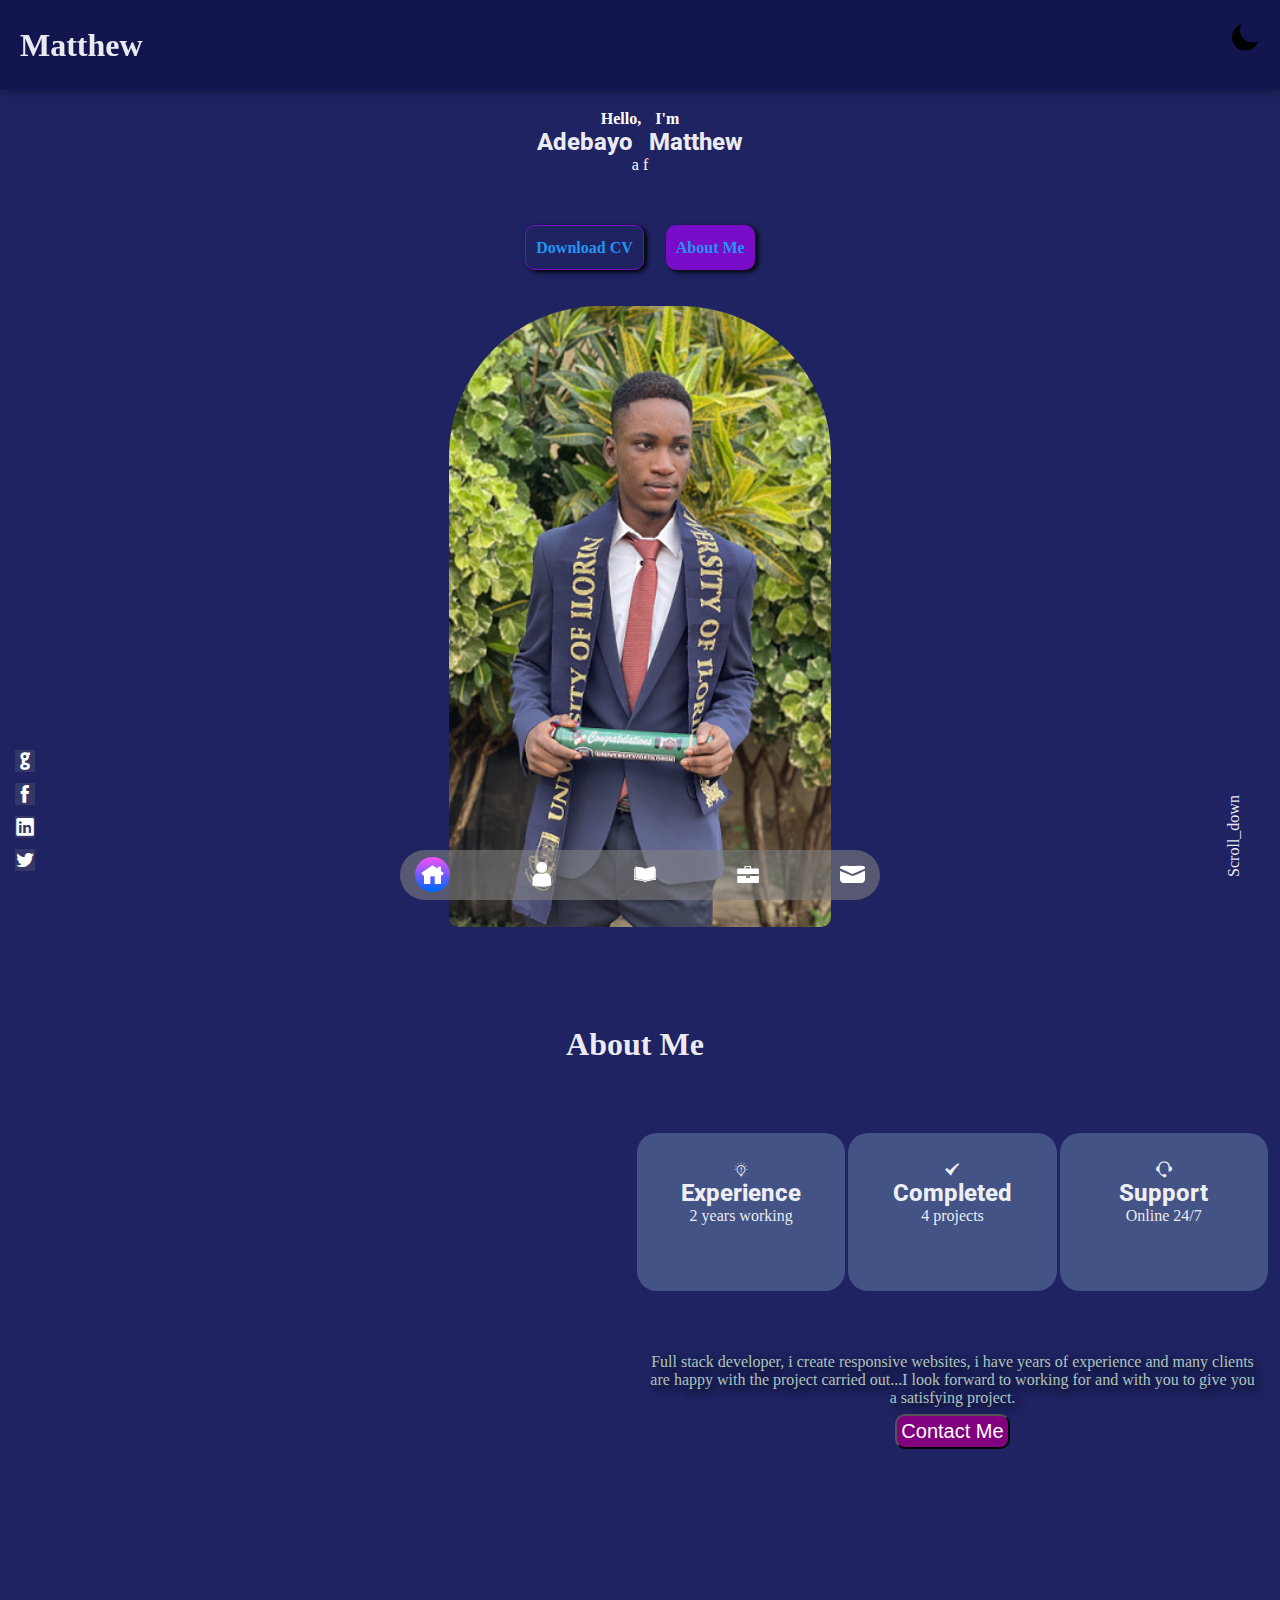
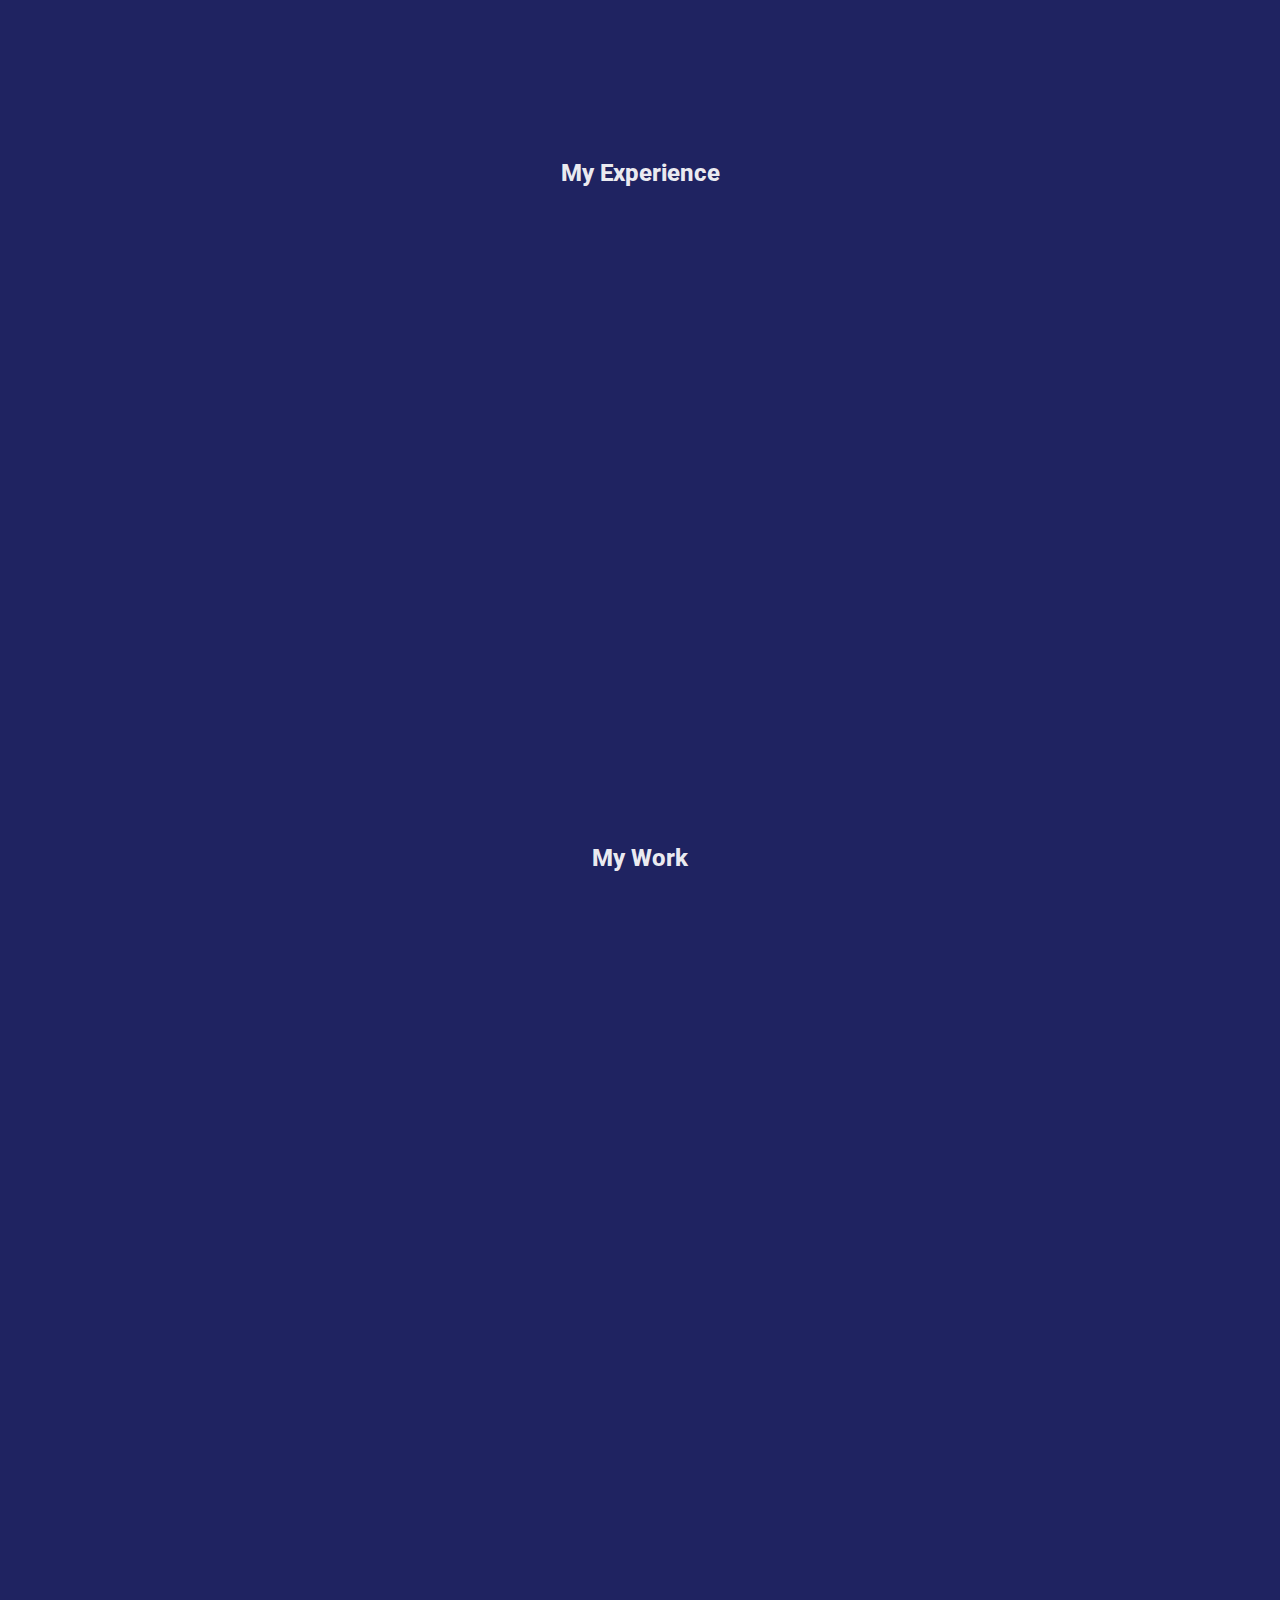
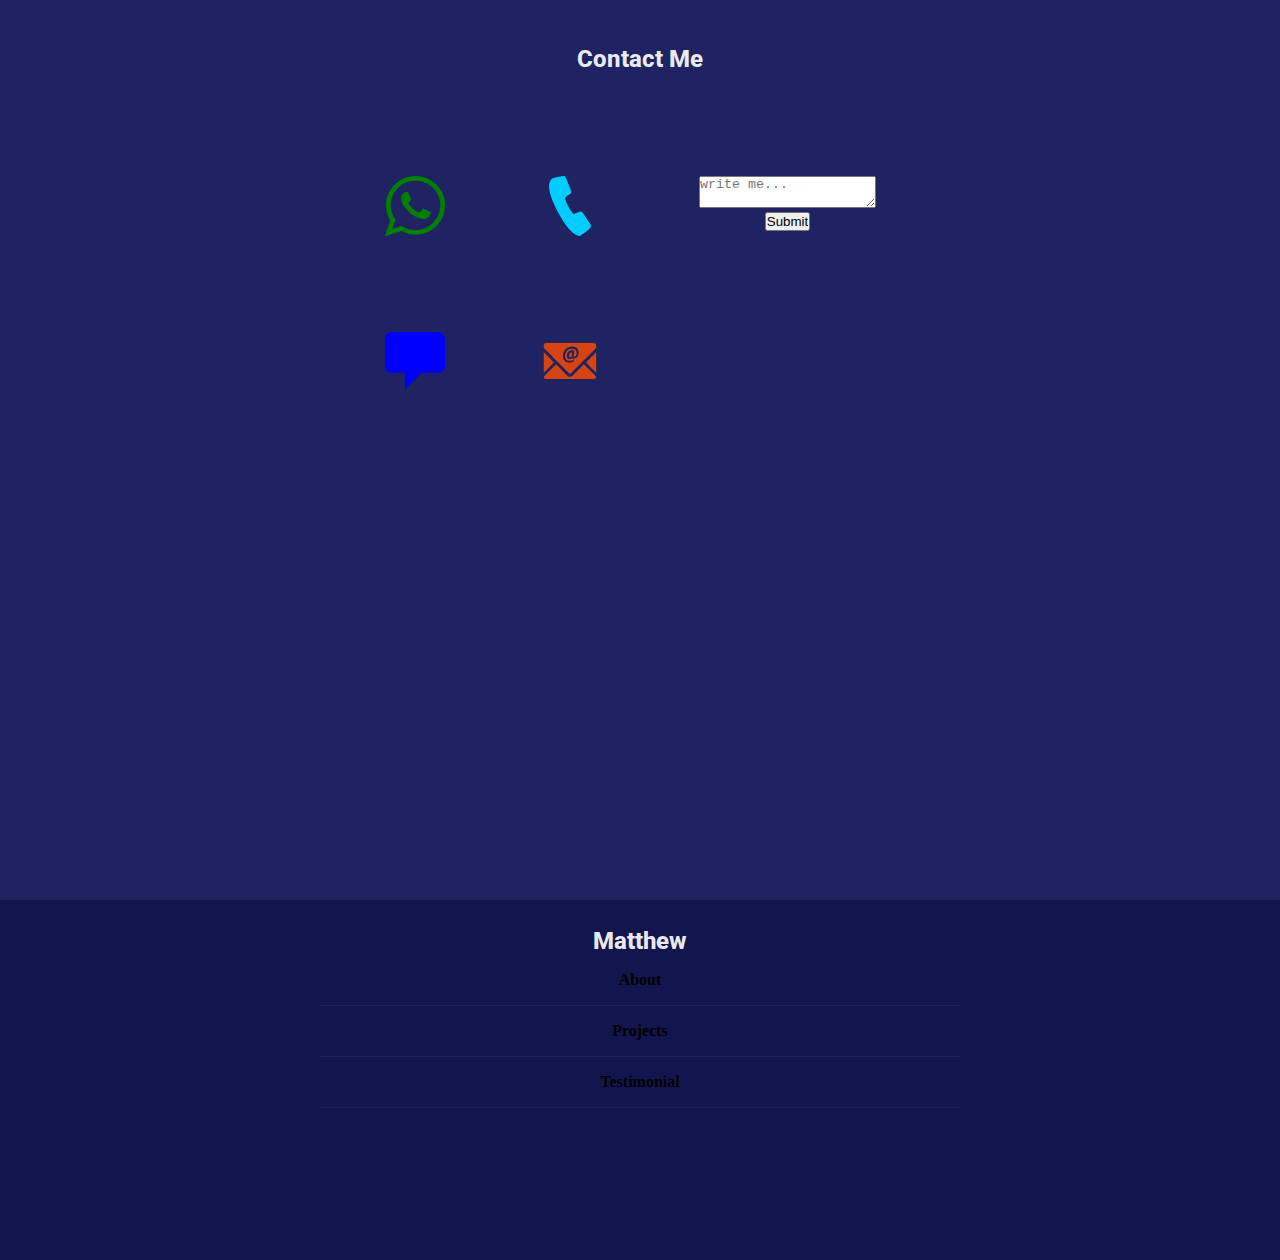
==== index.html @ ecc7184b "Update index.html" ====
<!DOCTYPE html>
<html>
<head>
	<title>Adebayo Matthew's Portfolio</title>
	<meta charset="utf-8">
	<meta name="viewport" content="width=device-width, initial">
	<link rel="stylesheet" type="text/css" href="thisismatthew5.css">
	<link rel="stylesheet" type="text/css" href="movie 2/icofont/icofont.css">
	<link rel="stylesheet" type="text/css" href="movie 2/icofont/icofont.min.css">
	<link rel="stylesheet" href="https://unpkg.com/aos@next/dist/aos.css"/>
</head>

<body>
	<div class="header" id="header">
		<h1>Matthew</h1>
		<i class="icofont-moon" id="moon" onclick="background()"></i>
	</div>
	<div class="header2">
		<h4>Hello, I'm</h4>
		<h2>Adebayo Matthew</h2>
		<span id="show"></span>
	</div>
	
	<div class="section1">
		
		<a class= "cv" href="">Download CV</a>
		
		
		<a class="aboutme" href="">About Me</a>	
		
	</div>
		<nav class="menu">
			<ul class="navlist">
				<li class="navitem">
					<a href="#" class="navlink"><i class="icofont-home" id="home"></i></a>
				</li>
				<li class="navitem">
					<a href="#about" class="navlink"><i class="icofont-user" id="user"></i></a>
				</li>
				<li class="navitem">
					<a href="#skills" class="navlink"><i class="icofont-book"></i></a>
				</li>
				<li class="navitem">
					<a href="#work" class="navlink"><i class="icofont-briefcase"></i></a>
				</li>
				<li class="navitem">
					<a href="#contact" class="navlink"><i class="icofont-ui-message"></i></a>
				</li>
			</ul>
		</nav>
	<div class="section2">
		<div class="scrolldown">
			<!-- <a href="#"><i class="icofont-scroll-long-down "></i></a> -->
			<p id="down">Scroll_down<p>
		</div>
		<div class="image">
			<img src="images/matthew2.png" class="mattimg">
		</div>
		<div class="icons">
			<ul>
			<li><a href="#">
				<i class="icofont-github"></i>
			</a></li>
			<li><a href="https://web.facebook.com/adebayo.mathew.712/">
				<i class="icofont-facebook"></i>
			</a></li>
			<li><a href="https://www.linkedin.com/in/matthew-adebayo-b3598821b/">
				<i class="icofont-linkedin"></i>
			</a></li>
			<li><a href="https://twitter.com/Olajide2022">
				<i class="icofont-twitter"></i>
			</a></li>
			</ul>
		</div>
		
	</div>
	<div class="about" id="about">
		<h1>About Me</h1>
		<br>
		<div class="full">
			<div class="profile">
				<img src="images/matthew2.png" data-aos="fade-right">
			</div>
			<div class="half">
				<div class="about_data">
					<div class="data">
						<i class="icofont-bulb-alt"></i>
						<h2>Experience</h2>
						<span>2 years working</span>
					</div>
					<div class="data">
						<i class="icofont-tick-mark"></i>
						<h2>Completed</h2>
						<span>4 projects</span>
						
					</div>
					<div class="data">
						<i class="icofont-headphone-alt-2"></i>
						<h2>Support</h2>
						<span>Online 24/7</span>
					</div>
				</div>
				<div class="write">
					<p>Full stack developer, i create responsive websites, i have years of experience and many clients are happy with the project carried out...I look forward to working for and with you to give you a satisfying project.  </p>
				<div class="butt">
					<a href="tel:=+2348133266001"><button>Contact Me</button></a>
				</div>
				</div>
				
			</div>
		</div>

	</div>
	<br>

	<div class="experience" id="skills" style="display: block;">
		<h2>My Experience</h2>
		<div class="table_experience" style="height: 100%; display: table; margin: auto auto;">	
			<div class="experience_cell" style="display: table-cell; vertical-align: middle;">	
				<div class="grid_experience">
					<div class="frontend" data-aos="flip-down">
						<h3>Frontend Development</h3><br>
						<div class="front">
							<i class="icofont-tick-boxed"></i>
							<h3>HTML</h3><br>
							<span>Advance</span>
						</div>
						<div class="front">
							<i class="icofont-tick-boxed"></i>
							<h3>CSS</h3><br>
							<span>Expert</span>
						</div>
						<div class="front">
							<i class="icofont-tick-boxed"></i>
							<h3>BootStrap</h3><br>
							<span>Basic</span>
						</div>
						<div class="front">
							<i class="icofont-tick-boxed"></i>
							<h3>JavaScript</h3><br>
							<span>Intermediate</span>
						</div>
						<div class="front">
							<i class="icofont-tick-boxed"></i>
							<h3>Git</h3><br>
							<span>Advance</span>
						</div>
					</div>
					<div class="backend" data-aos="flip-down">
						<h3>Backend Development</h3><br>
						<div class="back">
							<i class="icofont-tick-boxed"></i>
							<h3>PHP</h3><br>
							<span>Basic</span>
						</div>
						<div class="back">
							<i class="icofont-tick-boxed"></i>
							<h3>PYTON</h3><br>
							<span>Basic</span>
						</div>
						<div class="back">
							<i class="icofont-tick-boxed"></i>
							<h3>MySQL</h3><br>
							<span>Expert</span>
						</div>
					</div>
				</div>
			</div>
		</div>
	</div>

	<div class="mywork" id="work">
		<h2>My Work</h2>
		<div class="workfull">
			<div class="workdata">
				
			</div>
			<div class="workdata">
				
			</div>
			<div class="workdata">
				
			</div>
		</div>
	</div>

	<div class="contact" id="contact" style="display: block;"><h2>Contact Me</h2>
		<div class="table_grid" style="display: table; height: 100%; margin: auto auto;">	
			<div class="cell" style="display: table-cell; vertical-align: middle; ">
			<div class="grid_contact" style="display: grid; grid-template-rows: repeat(2, 1fr); grid-gap: 80px; margin-top: 40px;">	
				<div class="writeme" style="display: grid; grid-template-columns: repeat(2, 1fr); grid-gap:95px;">
					<a href="#"><i class="icofont-brand-whatsapp" style="font-size: 60px; color: green"></i></a>
					<a href="tel:+23408133266001"><i class="icofont-ui-call"style="font-size: 60px; color: #00cdff" ></i></a>
					<a href="sms:08133266001"><i class="icofont-ui-messaging"style="font-size: 60px; color: blue"></i></a>
					<a href="mailto:thisismatthew@gmail.com"><i class="icofont-email"style="font-size: 60px; color:#ff4d00d1;"></i></a>
				</div>
				<div class="talk">
					<textarea placeholder="write me..."></textarea><br>
					<input type="submit" name="">
				</div>
				
			</div>
			</div>
		</div>
	</div>
	<footer class="footer">
		<h2>Matthew</h2>
		<div class="bye">
			<h4>About</h4>
			<h4>Projects</h4>
			<h4>Testimonial</h4>
		</div>
		<div>
			<i></i>
			<i></i>
			<i></i>
			<i></i>
		</div>
	</footer>
 <script src="https://unpkg.com/aos@next/dist/aos.js"></script>
  <script>
    AOS.init({
    	offset:200,
    	duration:1000
    });
  </script>

<script src="thisismatthew5.js"></script>
</body>
</html>
---- thisismatthew5.css ----
@import url('https://fonts.googleapis.com/css2?family=Roboto:ital,wght@0,400;0,500;0,700;1,400;1,500;1,700&display=swap');
*{
	margin:0;
	padding: 0;
	box-sizing: border-box;
	text-decoration: none;
	list-style: none;
	scroll-behavior: smooth;

	/*font-family: 'roboto', sans-serif;*/

}
body{
	background-color: rgb(31 35 97);
}
.white-mode{
	background-color: white;
	color: black;
}
h2{
	color: #ffffffe8;
	font-family: roboto;
	font-weight: 800;
}
.header{
	height: 10vh;
	width: 100%;
	display: table;
	background-color:rgb(19 22 78);
	box-shadow: 1px 1px 9px #00000069;
	z-index: 1000;
	position: fixed;
}
.header h1{
	/*margin-left: 20px;*/
	height: 100%;
	/*width: fit-content*/
	display: table-cell;
	vertical-align: middle;
	/*border: 2px solid black;*/
	padding-left:20px; 
	color: #ffffffe8;
}
#moon{
	height: 100%;
	display: table-cell;
	vertical-align: middle;
	font-size: 30px;
	color: #000000;
	/*border: 2px solid black;*/
	/*float: left;*/
	align-self: center;
	padding-top: 23px;
	padding-right: 20px;
	float: right;
}
.header2{
	/*display: grid;*/
	/*grid-gap: 0.5px;*/
	position: relative;
	top: 12vh;
	height: 10vh;
	padding: 2px;
	/*border: 2px solid black;*/
	margin: 0 auto;
	text-align: center;
}
.header2 h2{
	color: #ffffffe8;
	word-spacing: 10px;
}
.header2 h4{
	color: white;
	word-spacing: 10px;
}
.header2 span{
	color: white;
}
.section1{
	display: flex;
	width: 100%;
	margin-top: 15vh;
	height: 45px;
	margin-bottom: 30px;
	/*border: 2px solid black;*/
	justify-content: center;
	/*align-items: center;*/
}
.cv{
	padding: 10px;
	height: 100%;
	border: 1px solid #aa00ffa6;
	margin-right: 15px;
	text-decoration: none;
	border-top-right-radius: 40px;
	display: flex;
	align-items: center;
	color: #2196f3;
	font-weight: bold;
	/*background-color: #aa00ffa6;*/
	border-radius: 10px;
	box-shadow: 3px 2px 5px black;
}
.cv:hover{
	background-color: #aa00ffa6;
	transition: 0.5s;
}
.aboutme{
	padding: 10px;
	font-weight: bold;
	height: 100%;
	/*border: 2px solid black;*/
	margin-left: 7px;
	color: #2196f3;
	text-decoration: none;
	box-shadow: 3px 2px 5px black;
	border-radius: 10px;
	display: flex;
	
	align-items: center;
	background-color: #aa00ffa6;
}
.menu{
	/*border: 2px solid black;*/
	width: 100%;
	position: fixed;
	align-items: center;
	bottom: 0;
	display:flex;
	justify-content: center;
	/*background-color: gray;*/
	height: 50px;
	z-index: 1000;
}
.navlist{
	width: 480px;
	background-color: #80808096;
	align-items: center;
	display:flex;
	justify-content: space-between;
	border-radius: 70px;
	height: 100%;
	padding: 15px;
	font-size: 25px;
}
.navlist i{
	color: white;
}
.section2{
	/*border: 2px solid black;*/
	position: relative;
	margin-top: 4vh;
	height: 69vh;
}
.scrolldown{
	/*border: 2px solid black;*/
	display: block;
	/*width: 55px;*/
	height: 100px;
	position: absolute;
	right: 5px;
	bottom: 0;
}
#down{
	transform: rotate(-90deg);
	display: block;
	color: #ffffffe8;
}
.scrolldown i{
	color: #000000;
	font-size: 50px;
	font-weight: bold;
}
.image{
	/*border: 2px solid black;*/
	display: flex;
	align-items: center;
	justify-content: center;
	height: 100%;	
}
.image img{
	width: 382px;
	border-radius: 150px 150px 10px 10px;
	height: 100%;
}
.icons{
	/*width: 20px;*/
	/*border: 2px solid black;*/
	position: absolute;
	left: 10px;
	bottom: 50px;
}
.icons ul li{
	font-size: 20px;
	padding: 5px;
}
.icons ul li a{
	color: white;
	background-color: #80808038;
}
.icons ul li a:hover{
	background-color: #80808096;
}
#home{
	background: linear-gradient(180deg, #ea52f8 5.66%, #0066ff 94.35%);
	box-shadow: 20px;
	border-radius: 50%;
	padding :5px;
}
.about{
	/*border: 2px solid black;*/
	text-align: center;
	width: 100%;
	height: fit-content;
	/*margin-top: 10vh;*/
	padding-top: 11vh;
	color: #ffffffe8;
}
.about_data{
	display: grid;
	grid-template-columns: repeat(3, 1fr);
	grid-gap: 3px;
	padding: 2px;
	/*border: 2px solid black;*/
	justify-content: center;
	align-items:  center;
}
.about_data i{

}
.data{
	background-color:#c4f8ff3b;
	/*border: 2px solid black;*/
	border-radius: 20px;
	padding-top: 10px;
	padding-bottom: 10px;
}
.half{
	display: grid;
	grid-template-rows: repeat(2, 1fr);
	/*grid-row-gap: 10px;*/
	/*border: 2px solid black;*/
}
button{
	color: white;
	background-color: purple;
	font-size: 20px;
	padding:4px;
	border-radius: 10px;
}
.profile img{
	height: 200px;
	border-radius: 40px;
	box-shadow: 2px 3px 4px black;
	width: 200px;*/
	padding-bottom: 20px;
}

.full{
	width: 100%;
}
.write{
	padding:10px;

}
.write p{
	padding-bottom: 7px;
    color: #d8f4dfc9;
    font-family: bold;
    text-shadow: 4px 4px 10px black;
}
.experience{
	/*border: 2px solid black;*/
	margin-top: 4vh;
	padding-top: 14vh;
	text-align: center;
	height: fit-content;
}
.grid_experience{
	margin-top: 10px;
	/*display: grid;
	grid-row-gap: 20px;
	grid-template-rows: repeat(2, 1fr);*/
}
.frontend{
	/*border: 2px solid black;*/
	background-color: #c4f8ff3b;
    border-radius: 20px;
    margin: 3px;
    box-shadow: 2px 3px 6px black;
	display: grid;
	grid-gap: 10px;
	padding: 5px;
	margin-top: 10px;
	grid-template-columns: repeat(2, 1fr);
}
.frontend>h3{
	width: 200%;
	text-align: center;
	margin: 7px;
	color: #ffffff99;
	/*border: 2px solid black;*/
}
.front{
	/*display: flex;*/
	height: 80px;
	background-color: #3b99d714;
	text-align: center;
	border-radius: 15px;
	position: relative;
	padding: 6px;
}
.front i{
	position: absolute;
	left: 27px;
	top: 11px;
	color: rgb(31 35 97);
	font-weight: bold;

}
.backend>h3{
	width: 200%;
	text-align: center;
	color: #ffffff99;
	margin: 7px;
	/*border: 2px solid black;*/
}
.backend{
	/*border: 2px solid black;*/
	background-color: #c4f8ff3b;
    border-radius: 20px;
    margin: 3px;
    box-shadow: 2px 3px 6px black;
	display: grid;
	grid-gap: 10px;
	height: fit-content;
	padding: 5px;
	margin-top: 10px;
	grid-template-columns: repeat(2, 1fr);
}
.backend{
	/*border: 2px solid black;*/
	display: grid;
	grid-gap: 10px;
	/*text-align: center;*/
	padding: 5px;
	/*justify-content: center;*/
	grid-template-columns: repeat(2, 1fr);
}
.back{
	/*display: flex;*/
	height: 80px;
	background-color: #3b99d714;
	text-align: center;
	border-radius: 15px;
	position: relative;
	padding: 6px;
}
.back i{
	position: absolute;
	left: 27px;
	top: 11px;
	color: rgb(31 35 97);
	font-weight: bold;

}
/*.offer{
	border: 2px solid black;
	margin-top: 20vh;
	padding-top: 3vh;
	text-align: center;
	height: 88vh;
}*/
.work{
	/*border: 2px solid black;*/
	margin-top: 20vh;
	padding-top: 8vh;
	text-align: center;
	height: 88vh;
	display: grid;
	grid-template-columns: repeat(2, 2fr);
	grid-row-gap: 30px;
}
.contact{
	/*border: 2px solid black;*/
	/*margin-top: 20vh;*/
	padding-top: 13vh;
	text-align: center;
	height: 88vh;
}
.mywork{
	/*border: 2px solid black;*/
	margin-top: 20vh;
	padding-top: 12vh;
	text-align: center;
	height: 88vh;
}
.footer{
	/*border: 2px solid black;*/
	margin-top: 20vh;
	padding-top: 3vh;
	background-color: rgb(19 22 78);
	text-align: center;
	height: 40vh;
}
.bye>h4{
	margin-left: auto;
	margin-right: auto;
	padding: 10px; 
	line-height: 30px;
	width: 50vw;
	border-bottom: 1px solid rgb(31 35 97);
}
@media only screen and (min-width: 768px){
	.full{
		display: grid;
		grid-template-columns: repeat(2, 1fr);
	}
	.profile img{
		width: 400px;
		height: 500px;
		margin: 10px;

	}
	.grid_contact{
		grid-template-columns: repeat(2, 1fr);
	}
	.experience{
		margin-top: 10px;
	}
	/*.image img{
		width: 300px;

	}*/
	.grid_experience{
		display: grid;
		grid-template-columns: repeat(2, 1fr);
	}
	.write{
		grid-gap: 2px;
	}
	.display: grid;
		grid-template-columns: repeat(2, 1fr);
	}
	.backend{
		grid-row-gap: 20px;
	}
	.frontend{
		grid-row-gap: 20px;
	}
	.data{
		height: 158px;
		padding-top: 28px;
	}
	.about{
		padding-right: 10px;
	}
}
@media only screen and (min-width: 486px){
	.image img{
		width: 500px;
	}
}
@media only screen and (max-width: 320px){
	.data h2{
		font-size: 17px;
	}
}

@media only screen and (min-width: 857px){
	.grid_experience{
		column-gap: 45px;
	}
}
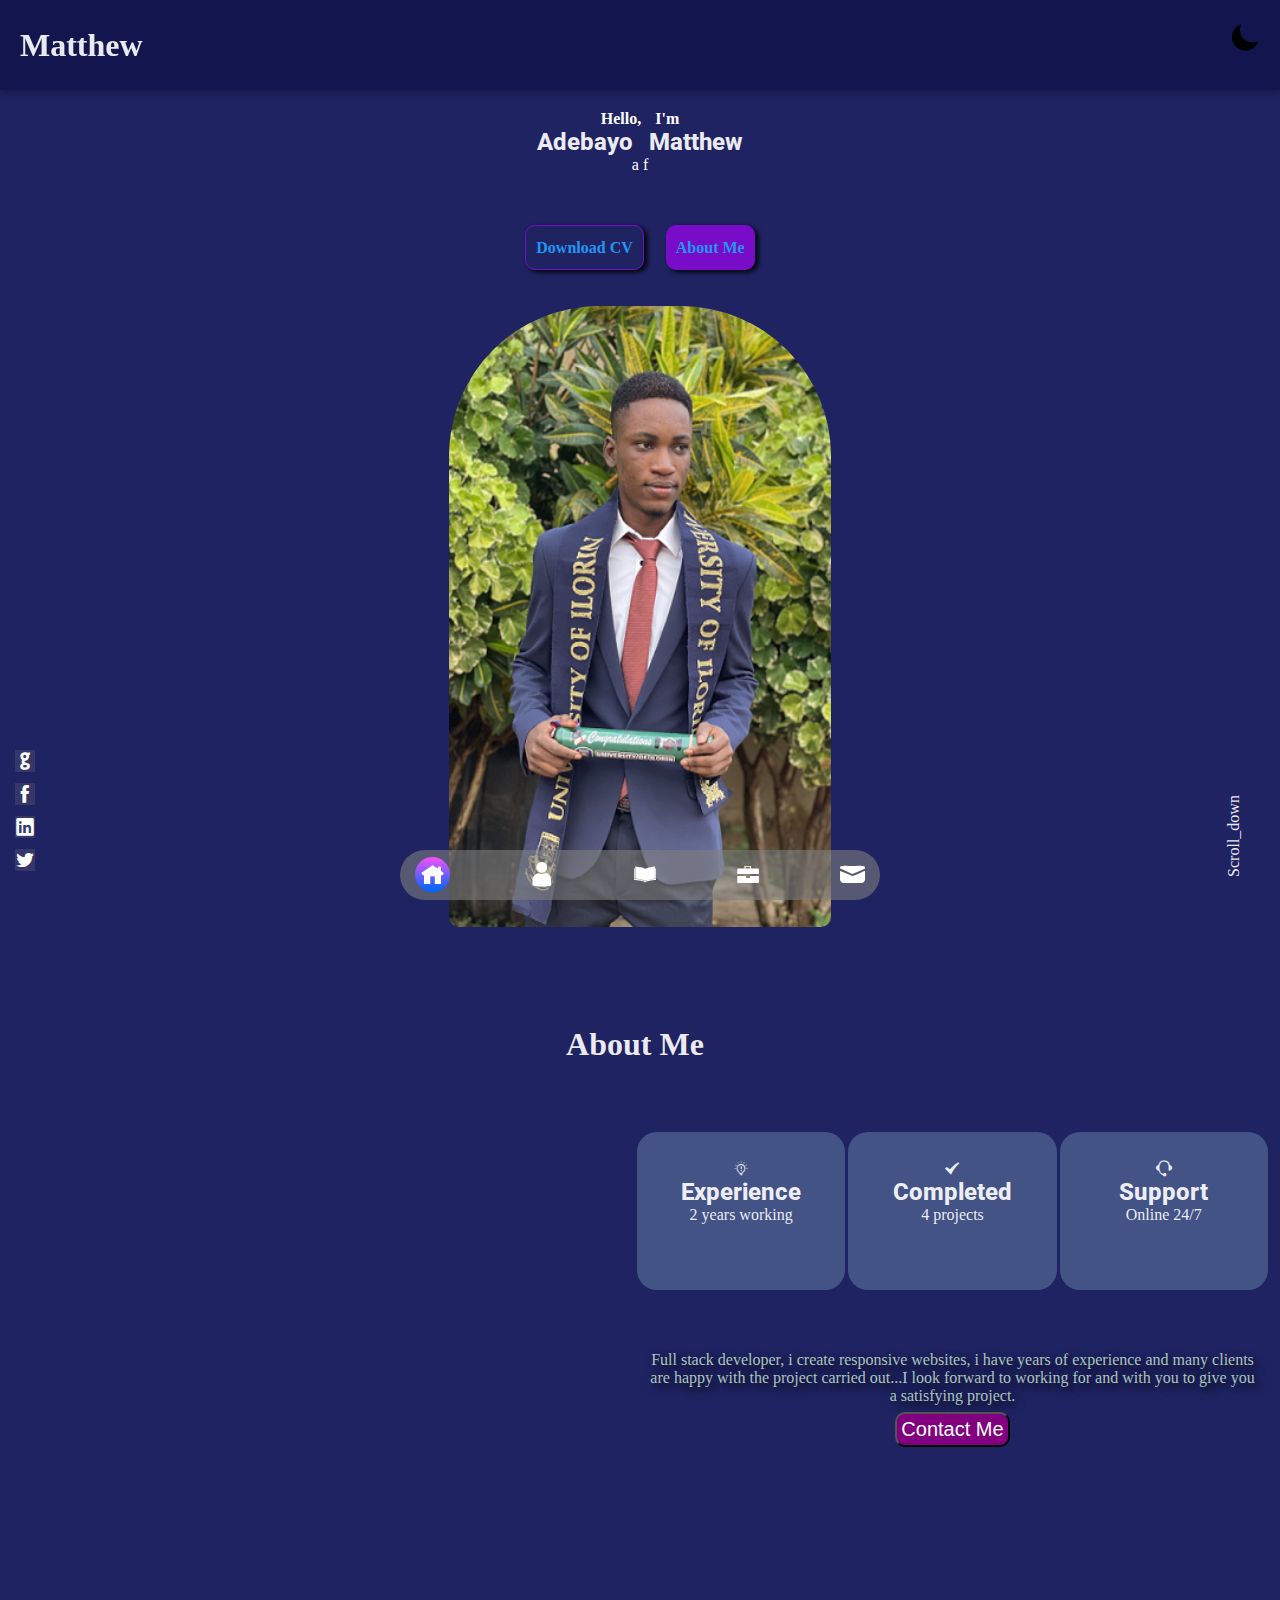
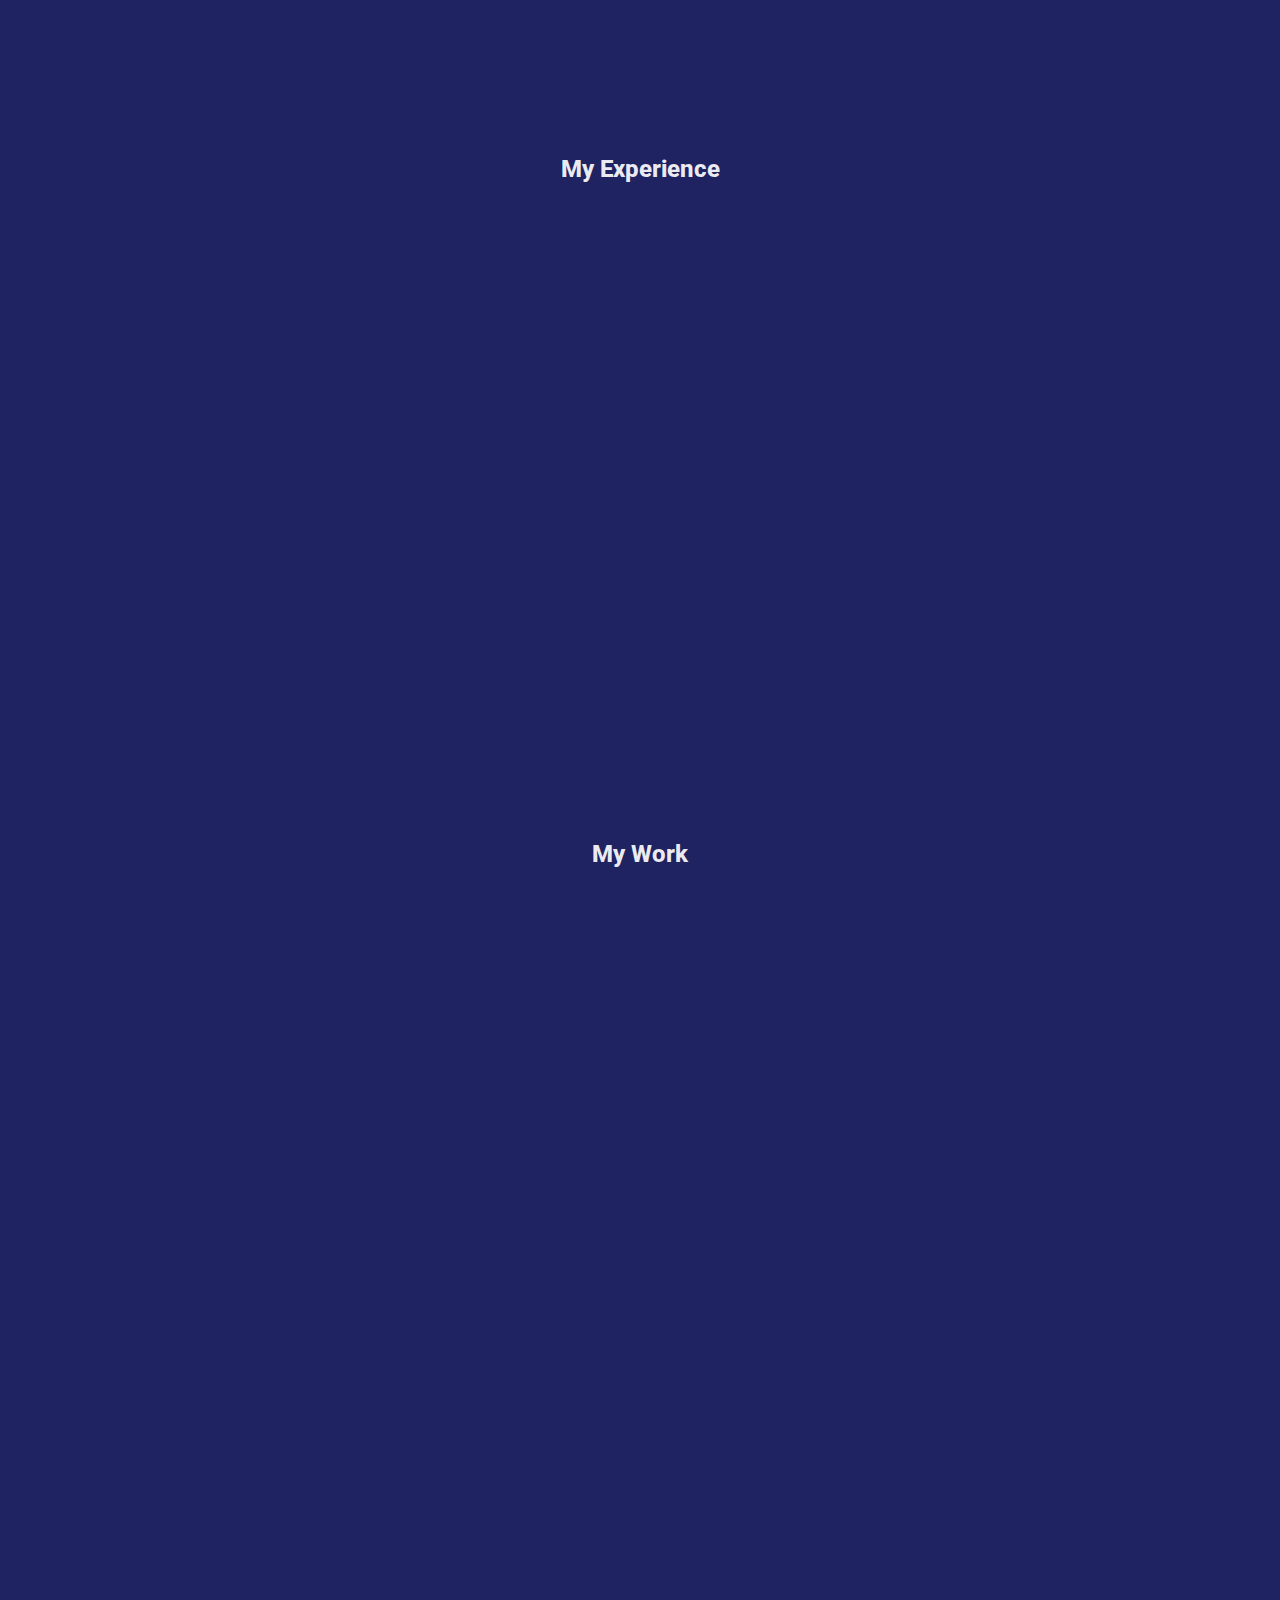
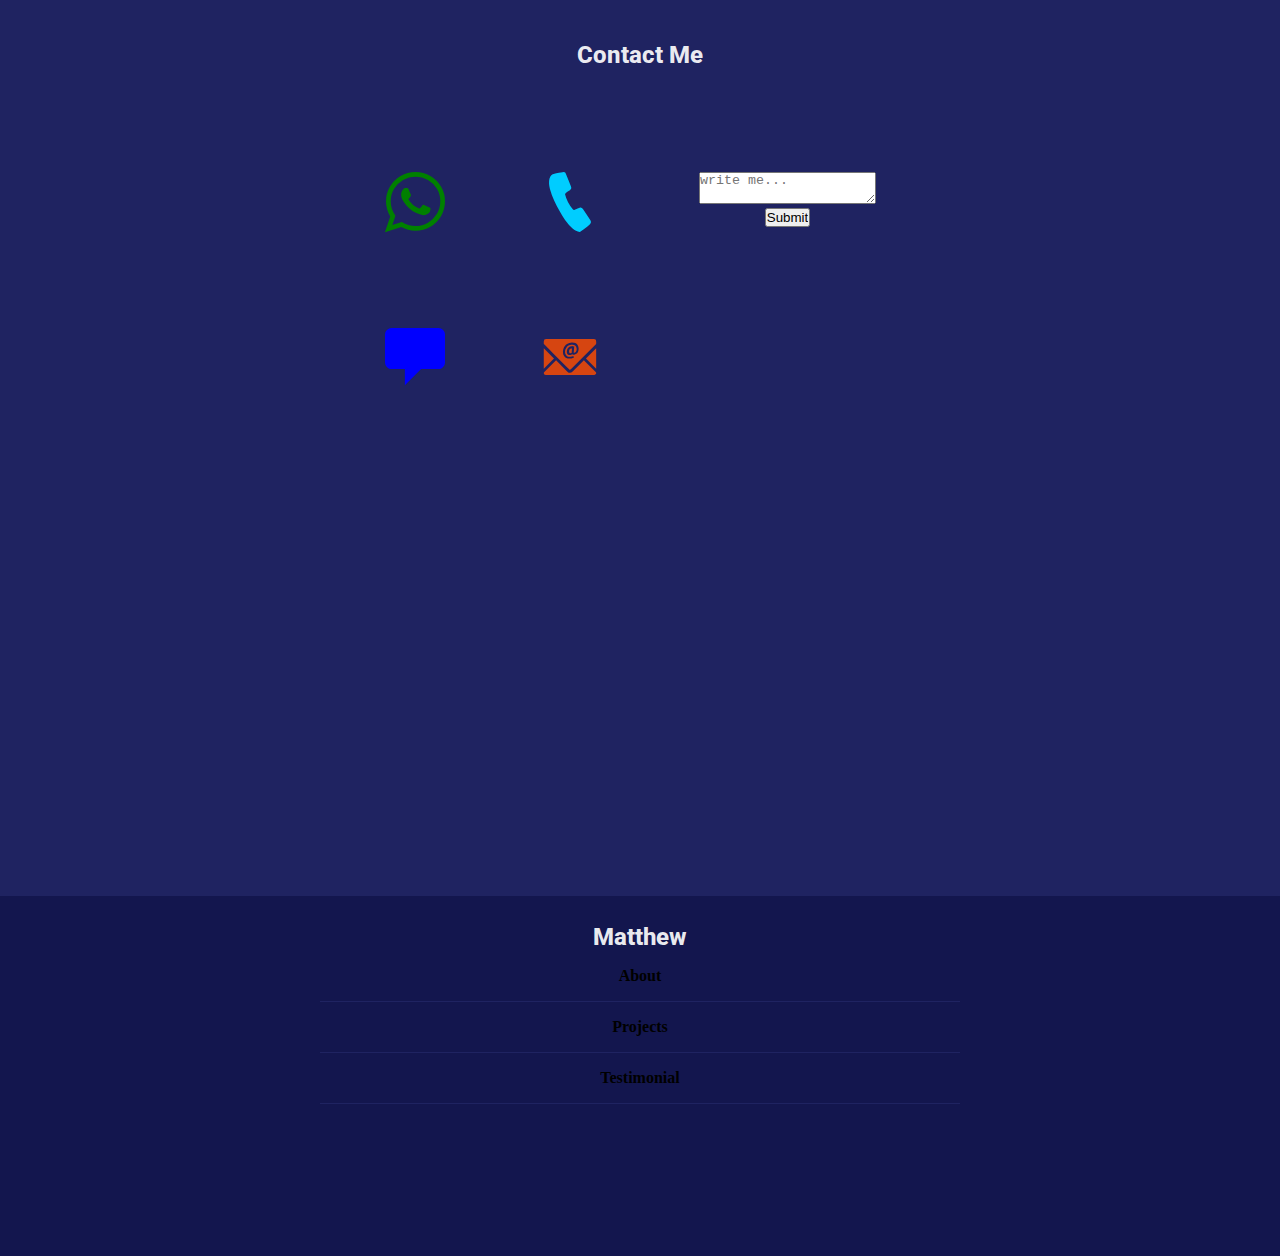
==== commit 81495c2e: "third update" ====
--- a/index.html
+++ b/index.html
@@ -79,7 +79,7 @@
 		<br>
 		<div class="full">
 			<div class="profile">
-				<img src="images/matthew2.png" data-aos="fade-right">
+				<img src="images/nysc.jpg" data-aos="fade-right">
 			</div>
 			<div class="half">
 				<div class="about_data">
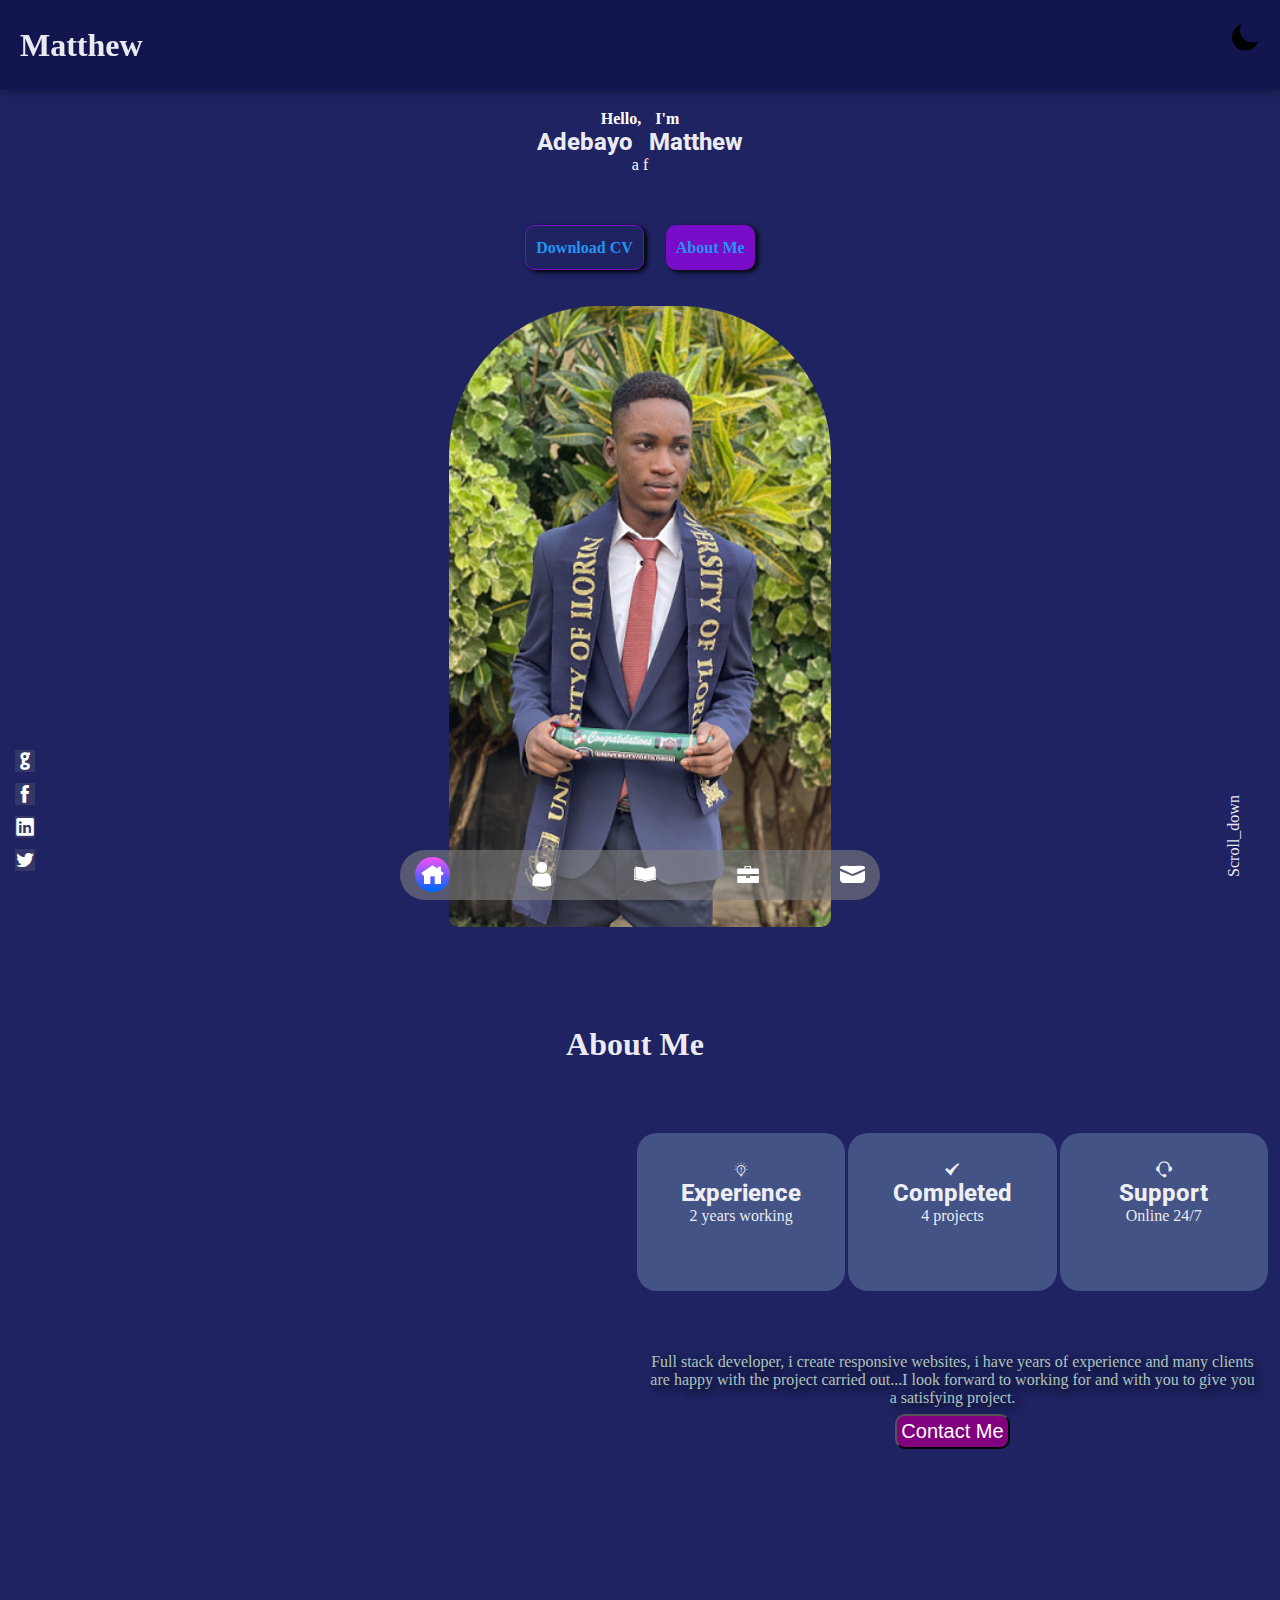
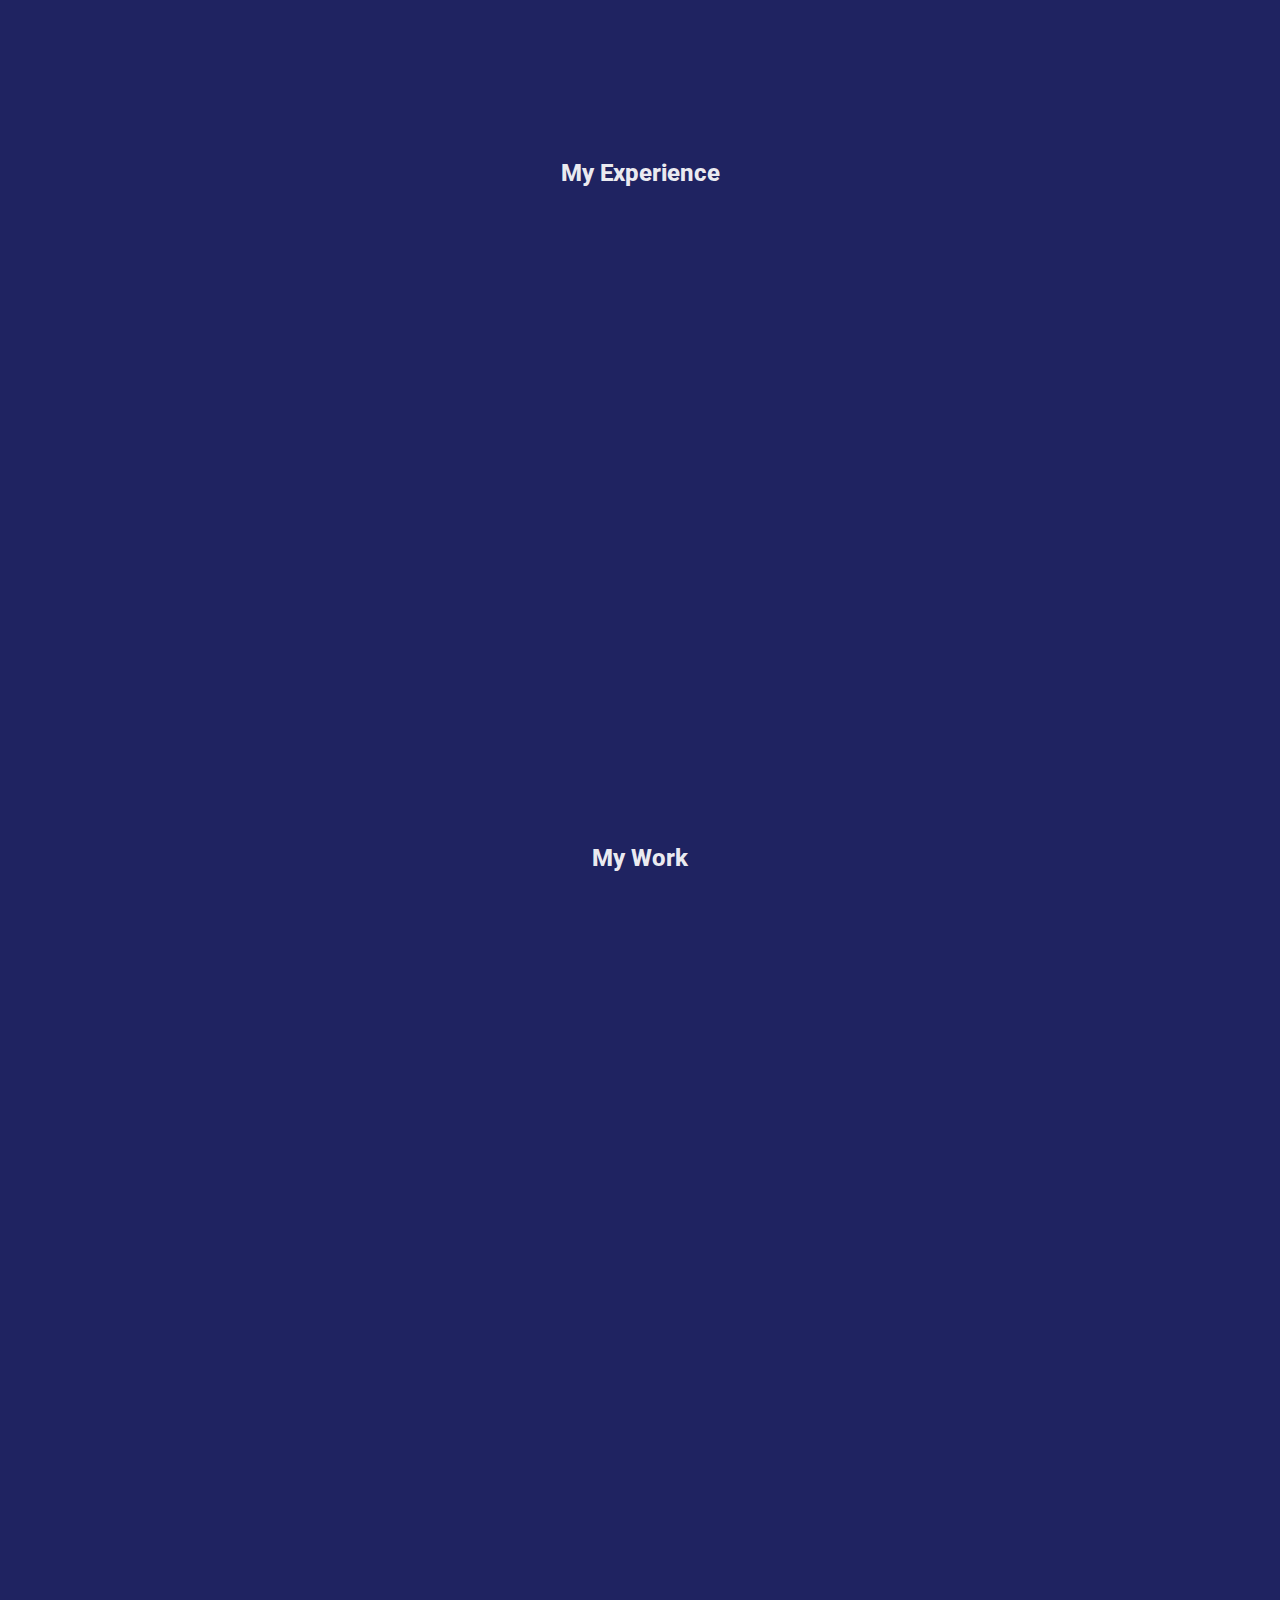
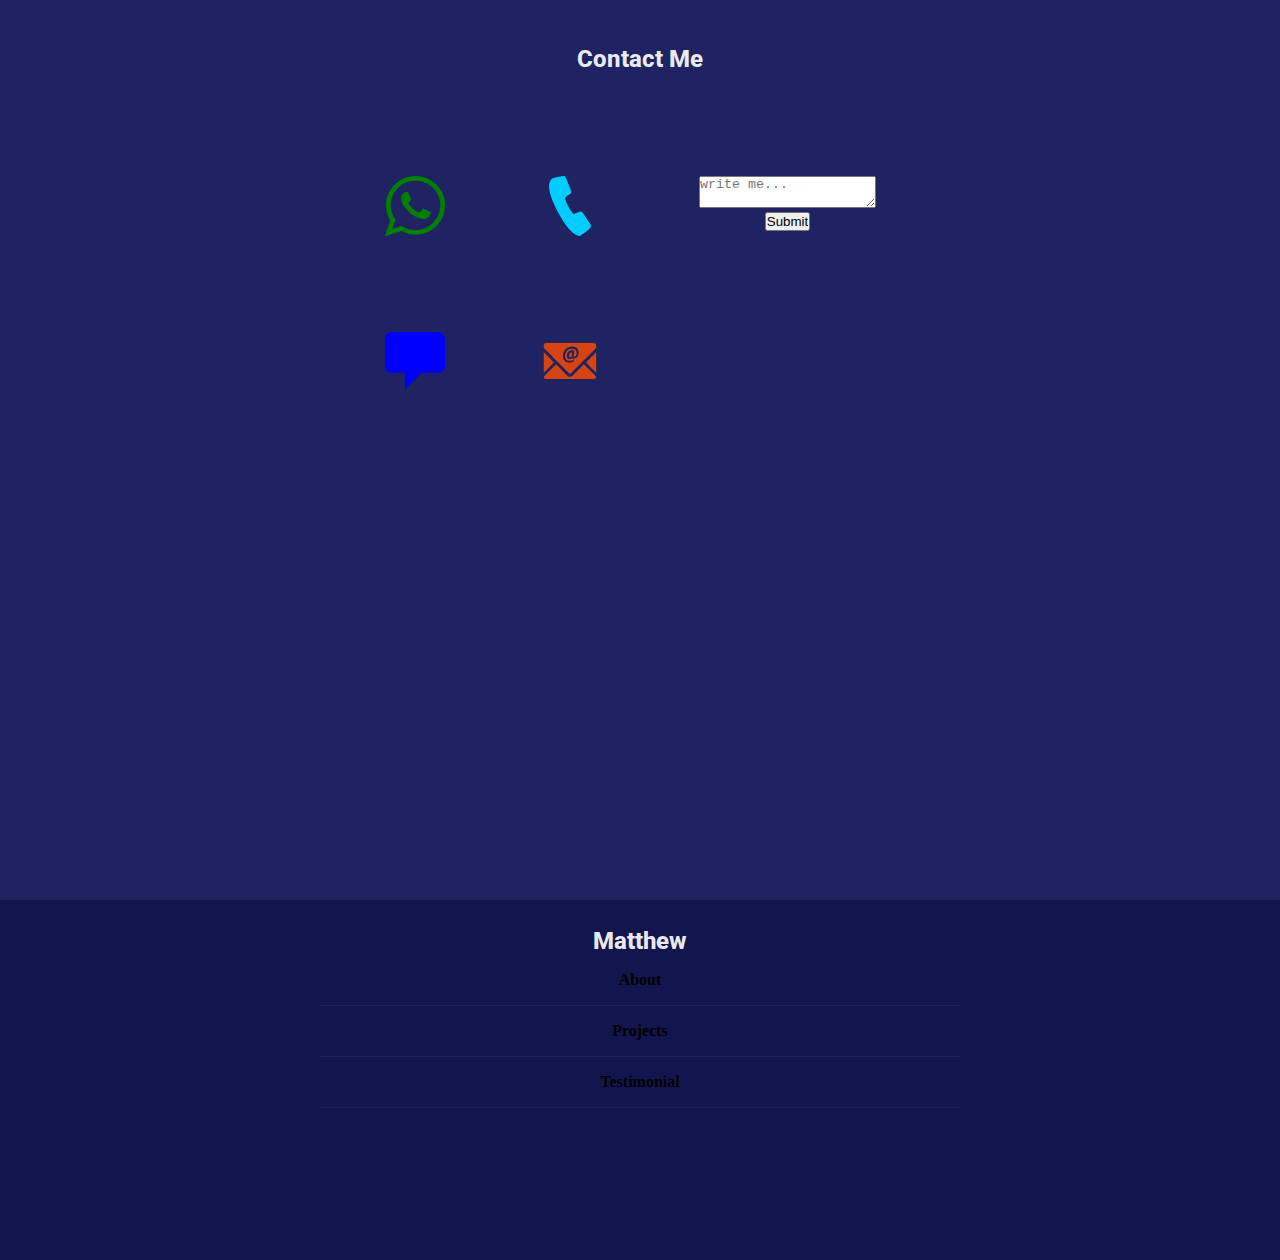
==== commit 8aba1657: "Update index.html" ====
--- a/index.html
+++ b/index.html
@@ -78,8 +78,8 @@
 		<h1>About Me</h1>
 		<br>
 		<div class="full">
-			<div class="profile">
-				<img src="images/nysc.jpg" data-aos="fade-right">
+			<div class="profile" data-aos="fade-right" style="display:block;">
+				<img src="second image/nysc.JPG">
 			</div>
 			<div class="half">
 				<div class="about_data">
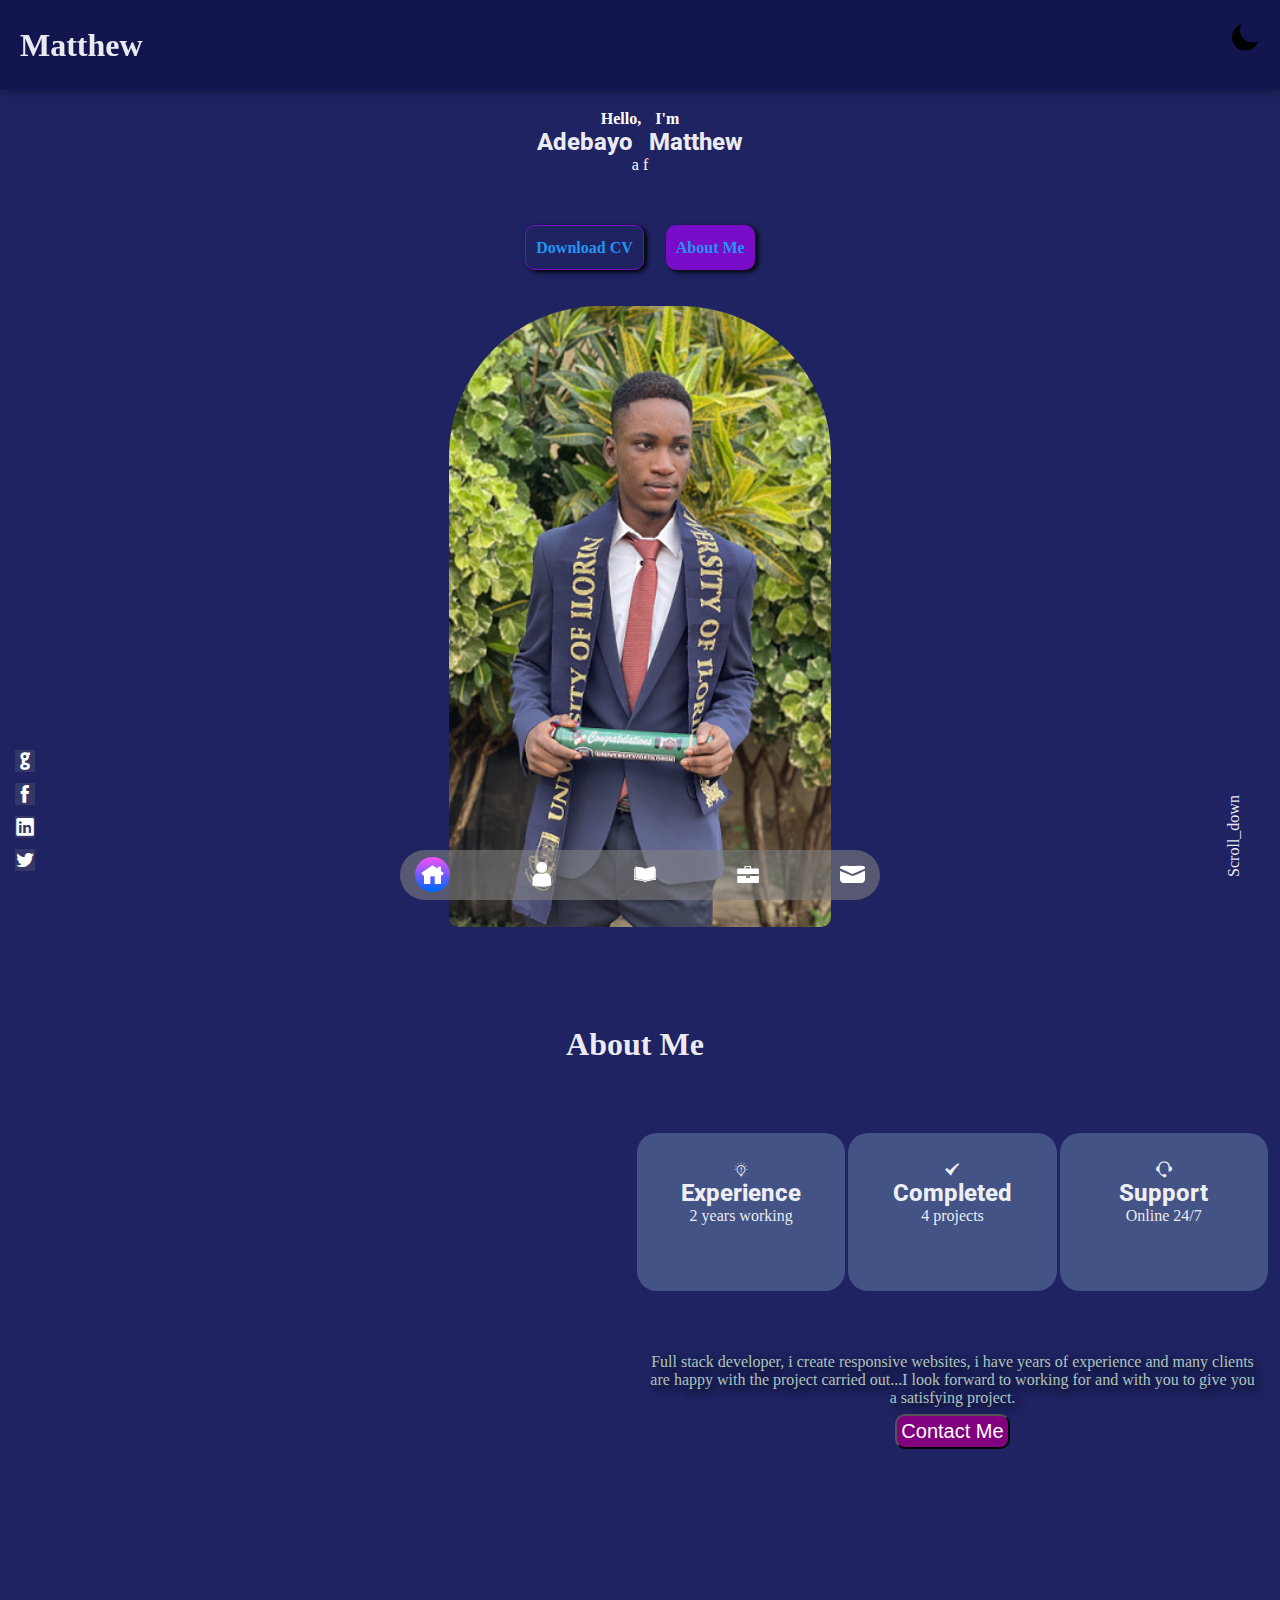
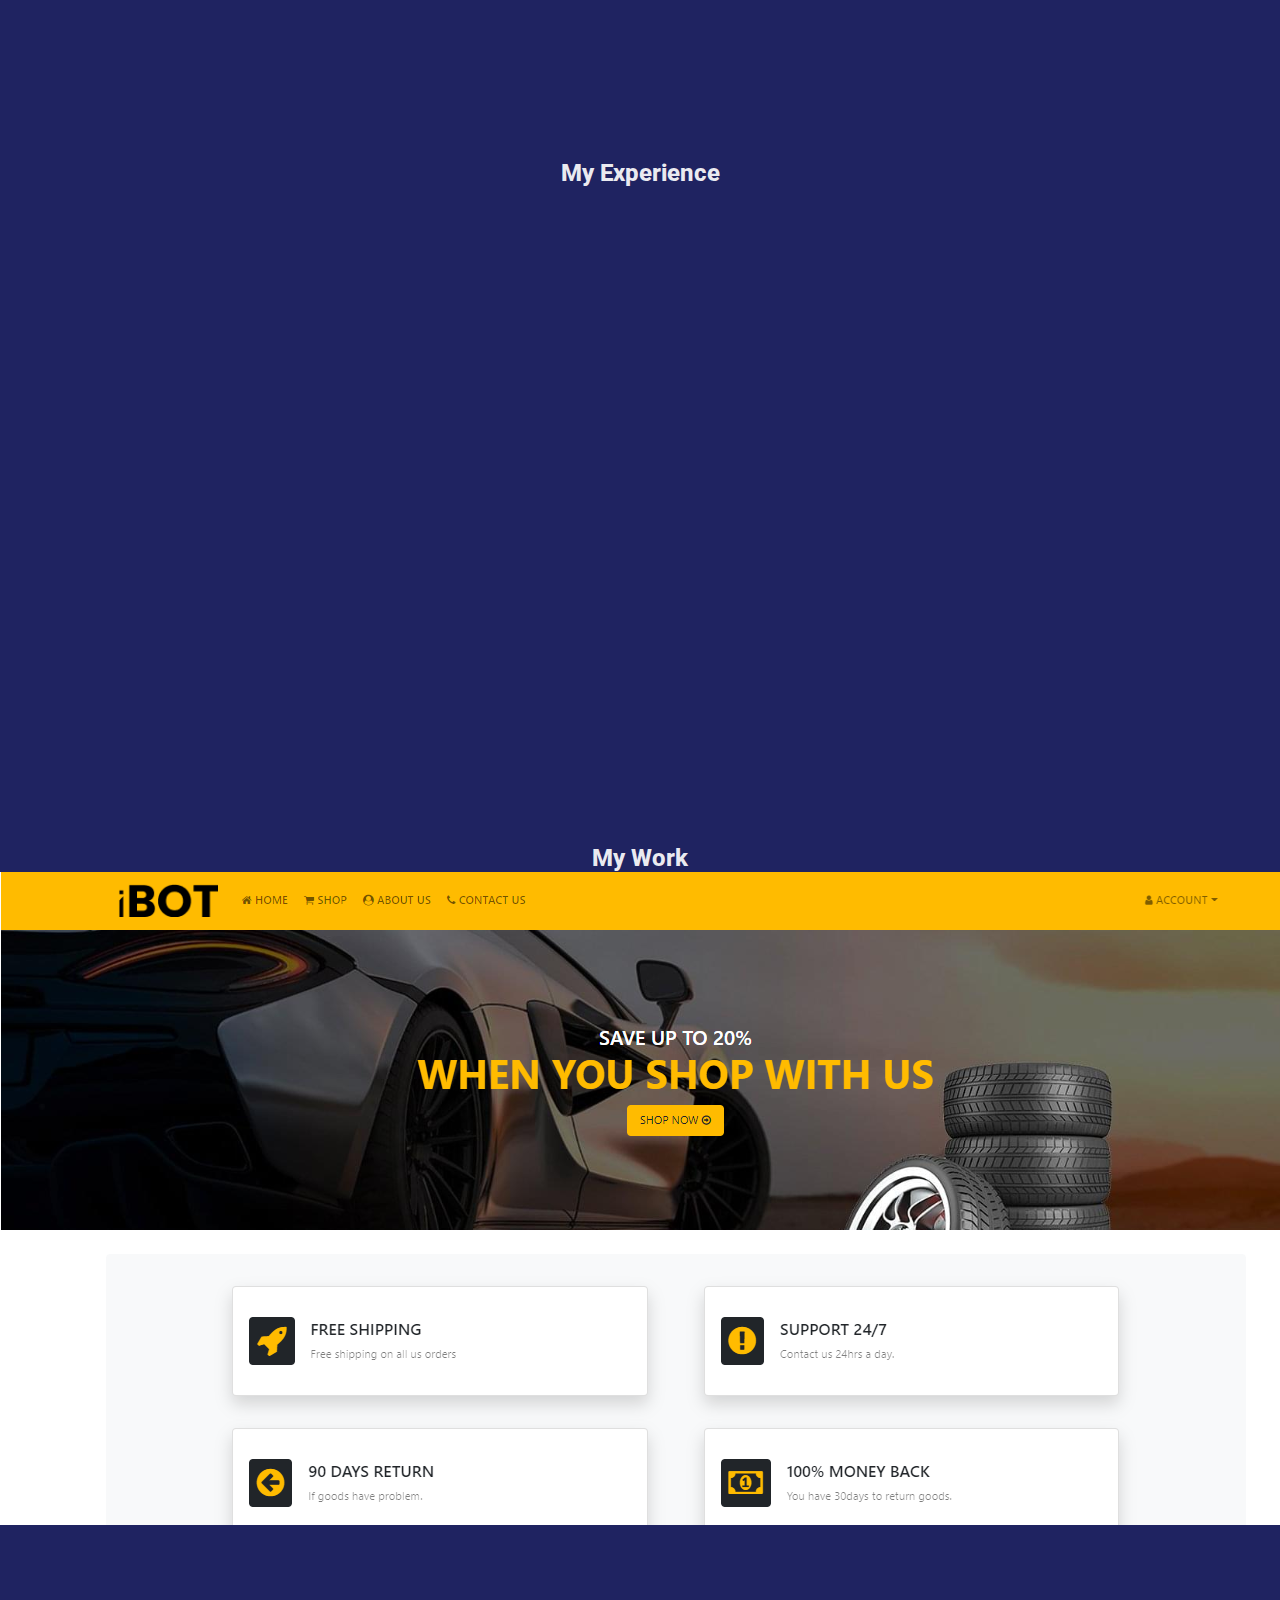
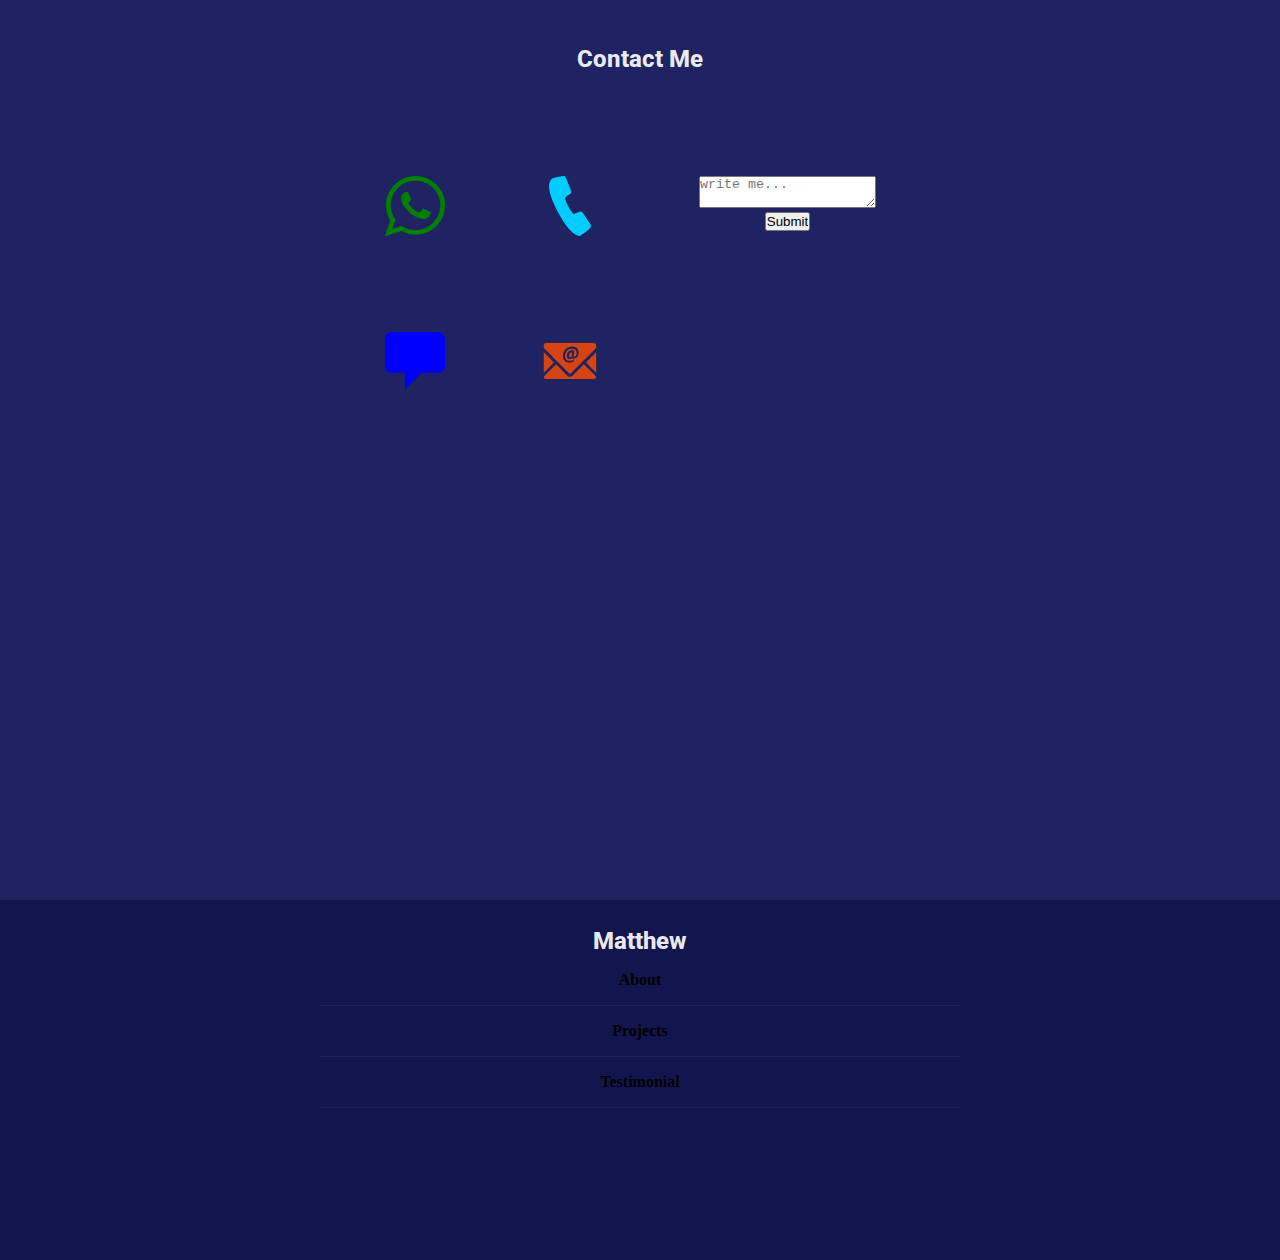
==== commit 403f1e9d: "ibotwork" ====
--- a/index.html
+++ b/index.html
@@ -151,7 +151,7 @@
 						<div class="back">
 							<i class="icofont-tick-boxed"></i>
 							<h3>PHP</h3><br>
-							<span>Basic</span>
+							<span>Advance</span>
 						</div>
 						<div class="back">
 							<i class="icofont-tick-boxed"></i>
@@ -173,7 +173,7 @@
 		<h2>My Work</h2>
 		<div class="workfull">
 			<div class="workdata">
-				
+				<a href="https://www.ibotsterling.com/"><img src="images/ibot.png"></a>
 			</div>
 			<div class="workdata">
 				
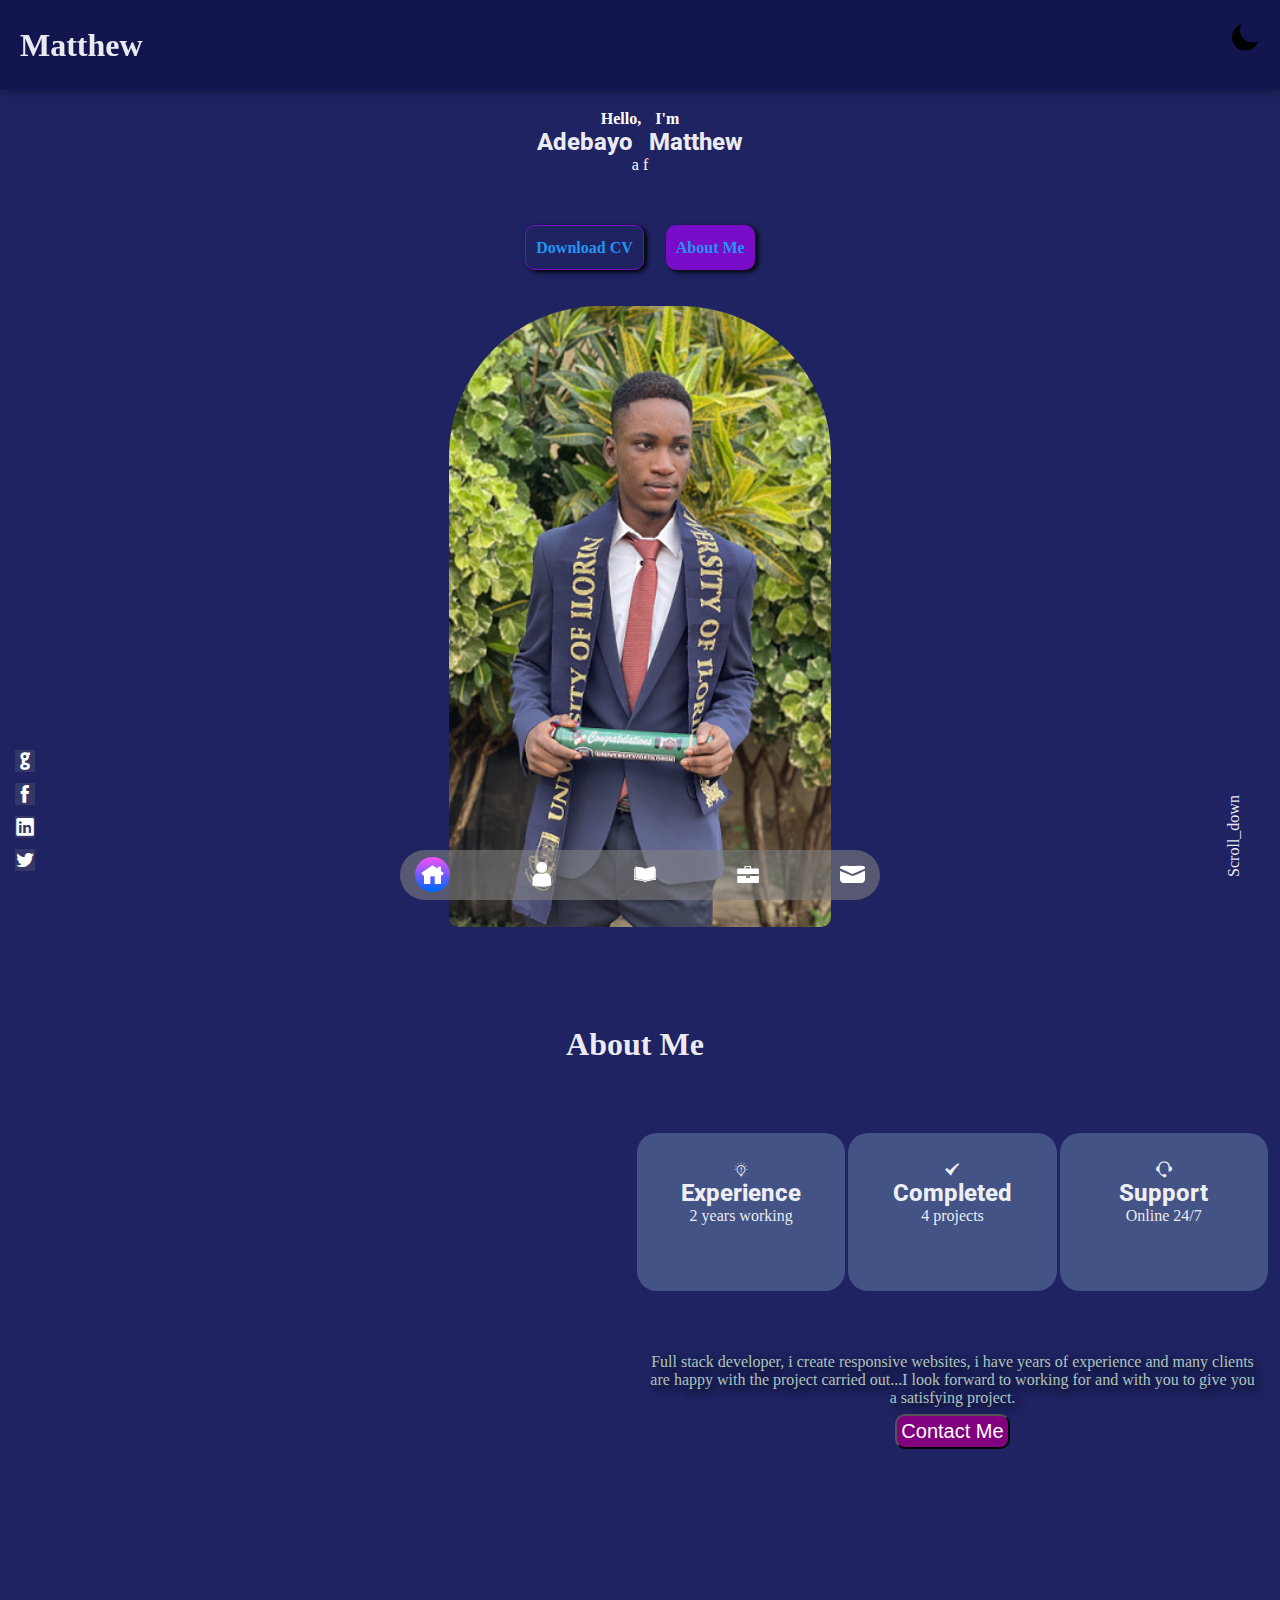
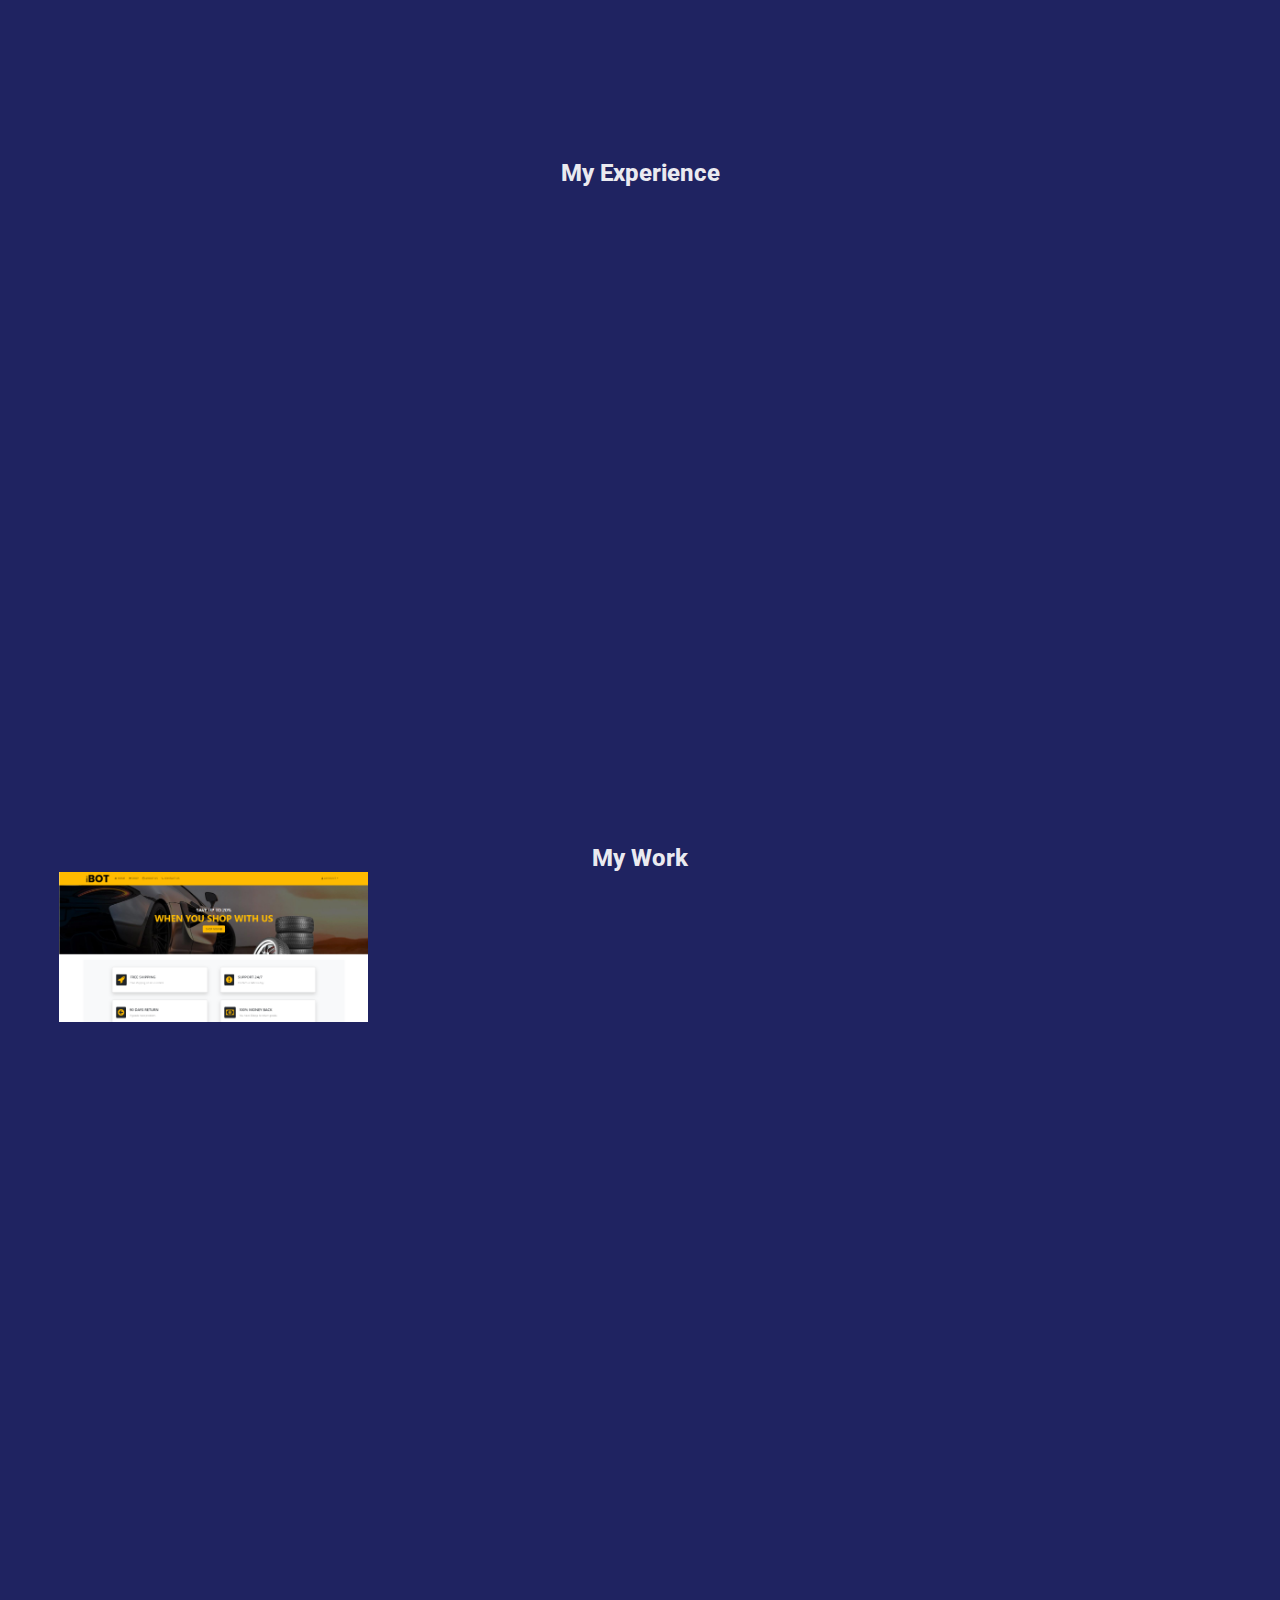
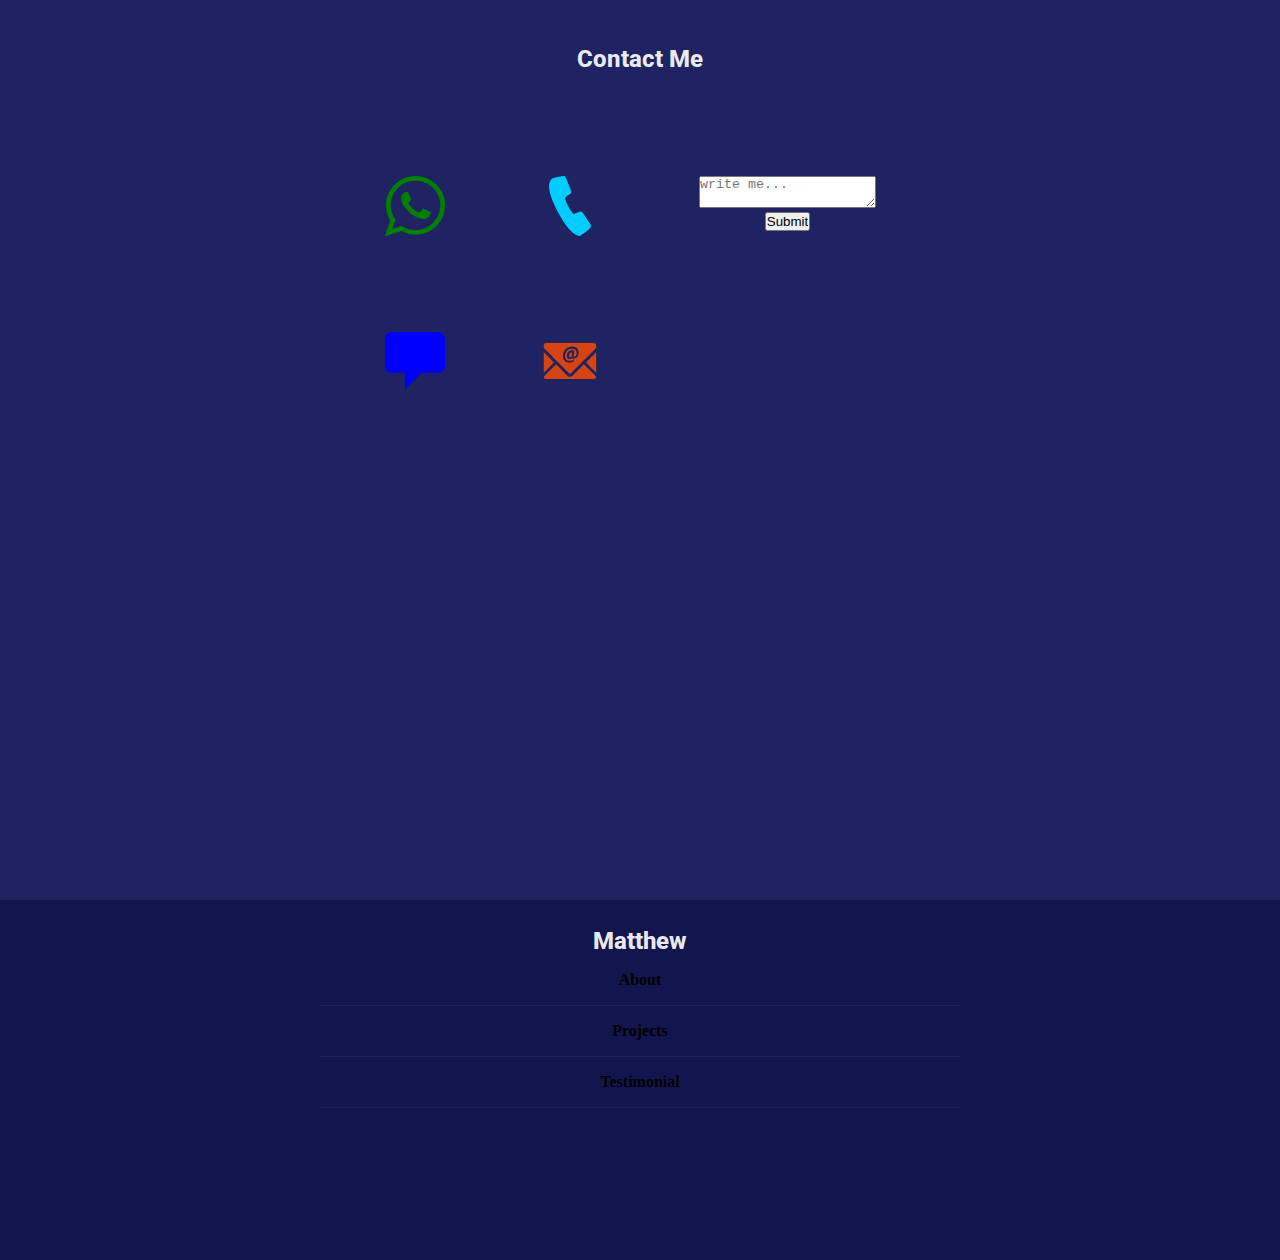
==== commit 61e8f498: "ibot" ====
--- a/index.html
+++ b/index.html
@@ -172,8 +172,8 @@
 	<div class="mywork" id="work">
 		<h2>My Work</h2>
 		<div class="workfull">
-			<div class="workdata">
-				<a href="https://www.ibotsterling.com/"><img src="images/ibot.png"></a>
+			<div class="workdata" style="display: block;">
+				<a href="https://www.ibotsterling.com/"><img style="height: 150px;" src="images/ibot.png"></a>
 			</div>
 			<div class="workdata">
 				
--- a/thisismatthew5.css
+++ b/thisismatthew5.css
@@ -471,4 +471,14 @@
 	.grid_experience{
 		column-gap: 45px;
 	}
-}+}
+.workfull{
+	display: grid;
+	grid-template-columns: repeat(3, 1fr);
+
+}
+/*.workdata{
+	height: 100px;
+	border: 2px solid black;
+	width: 300px;
+}*/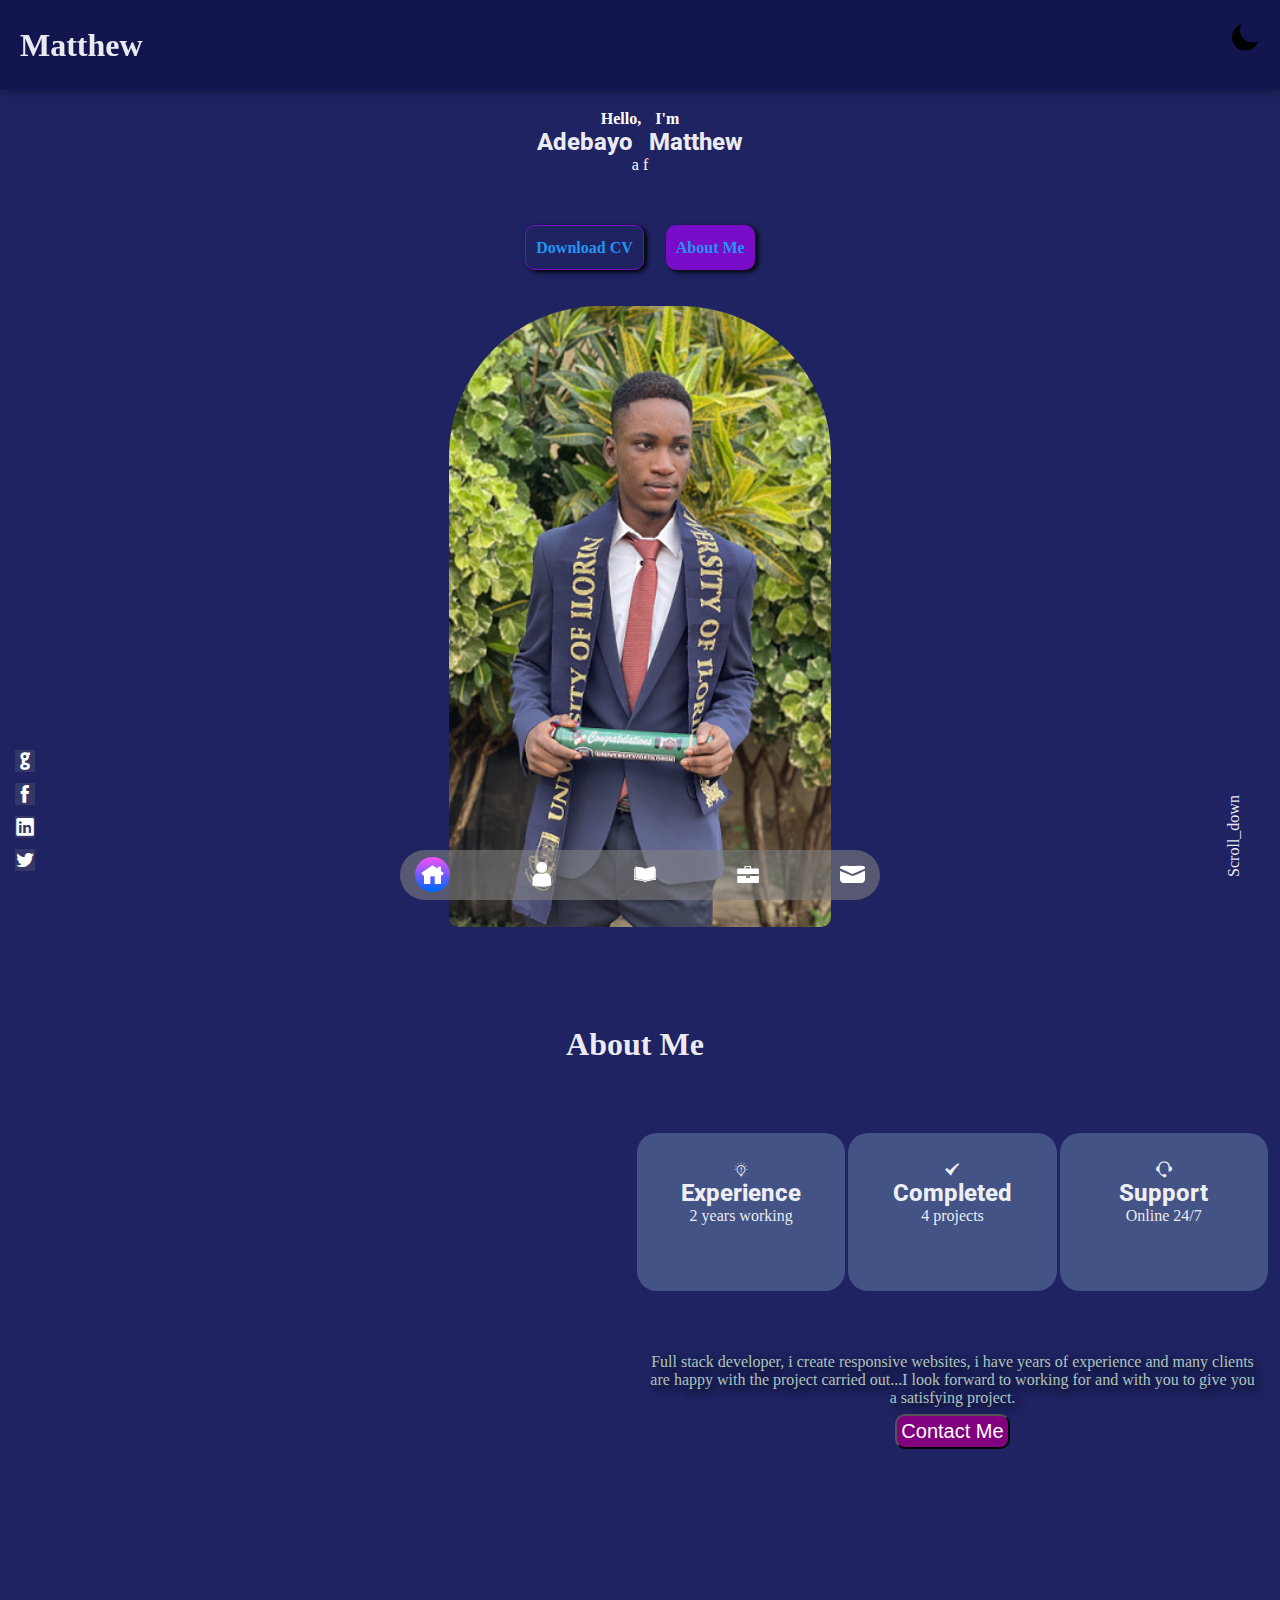
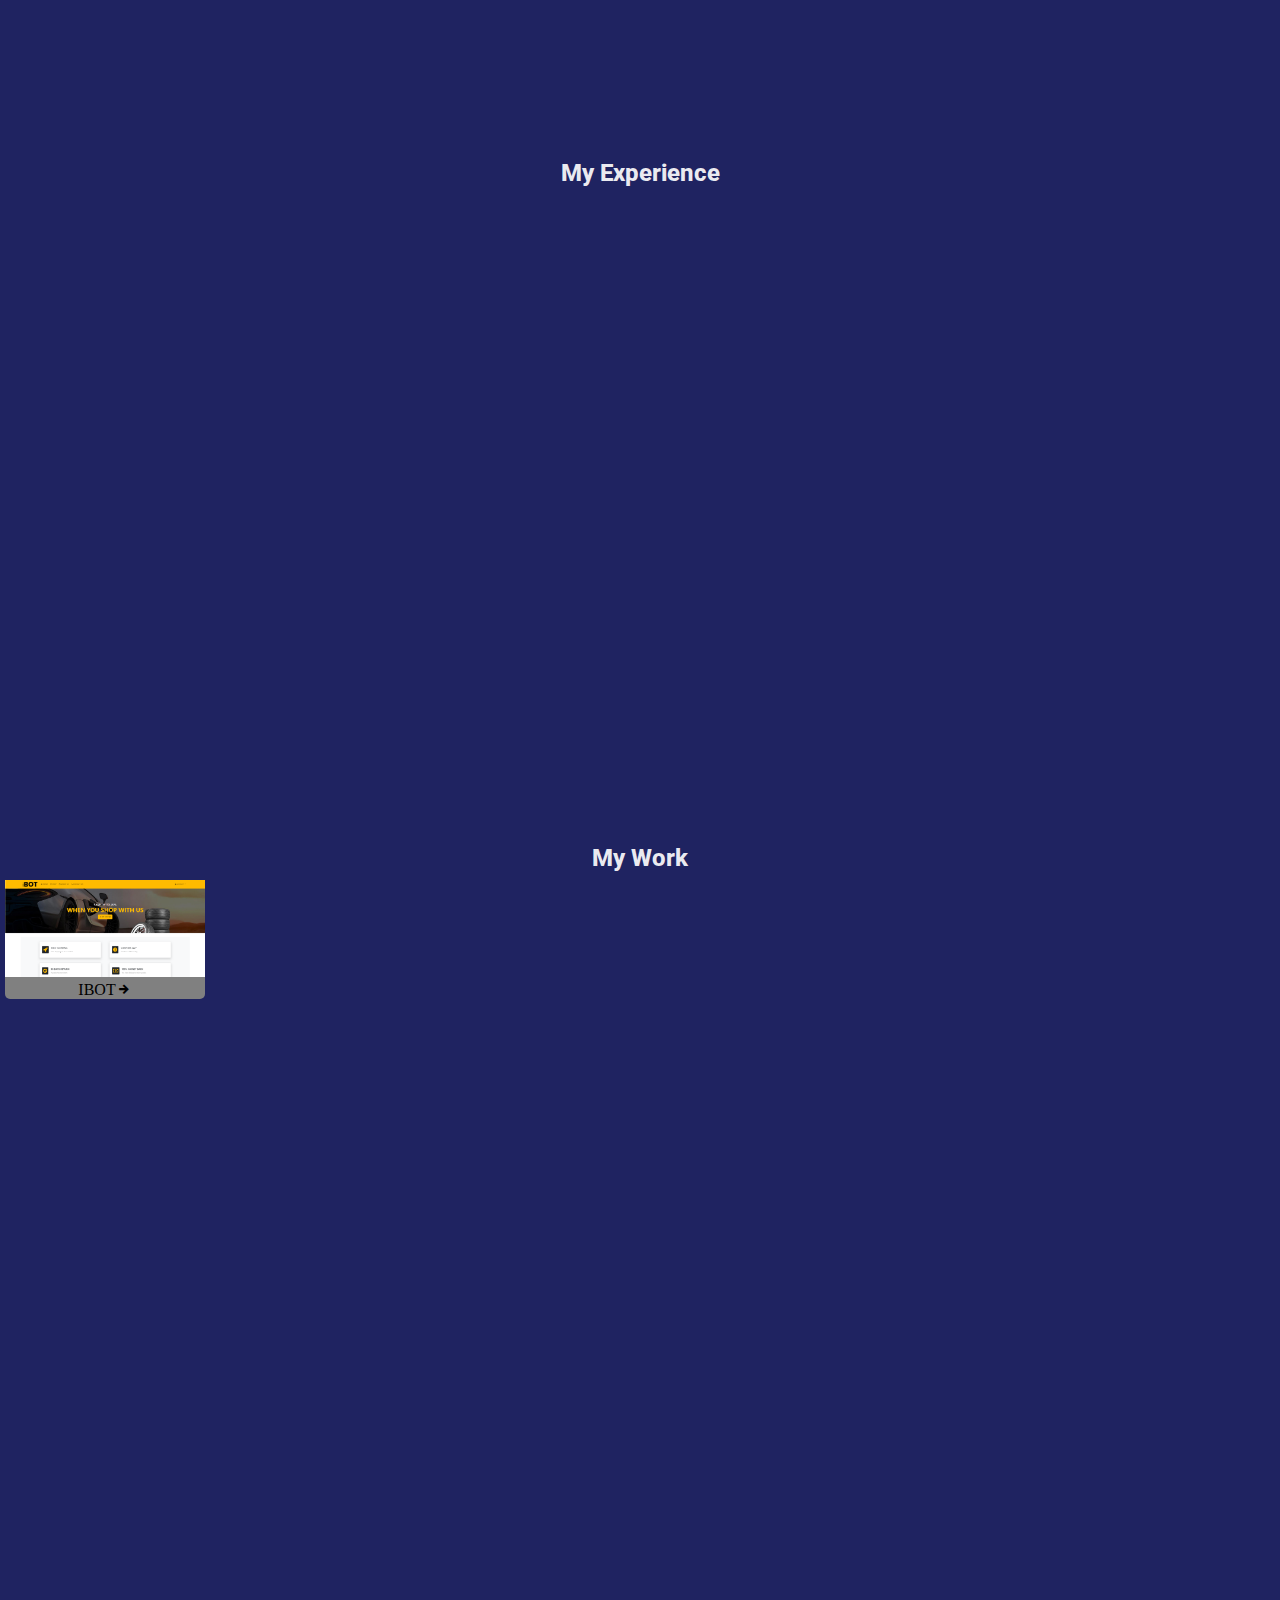
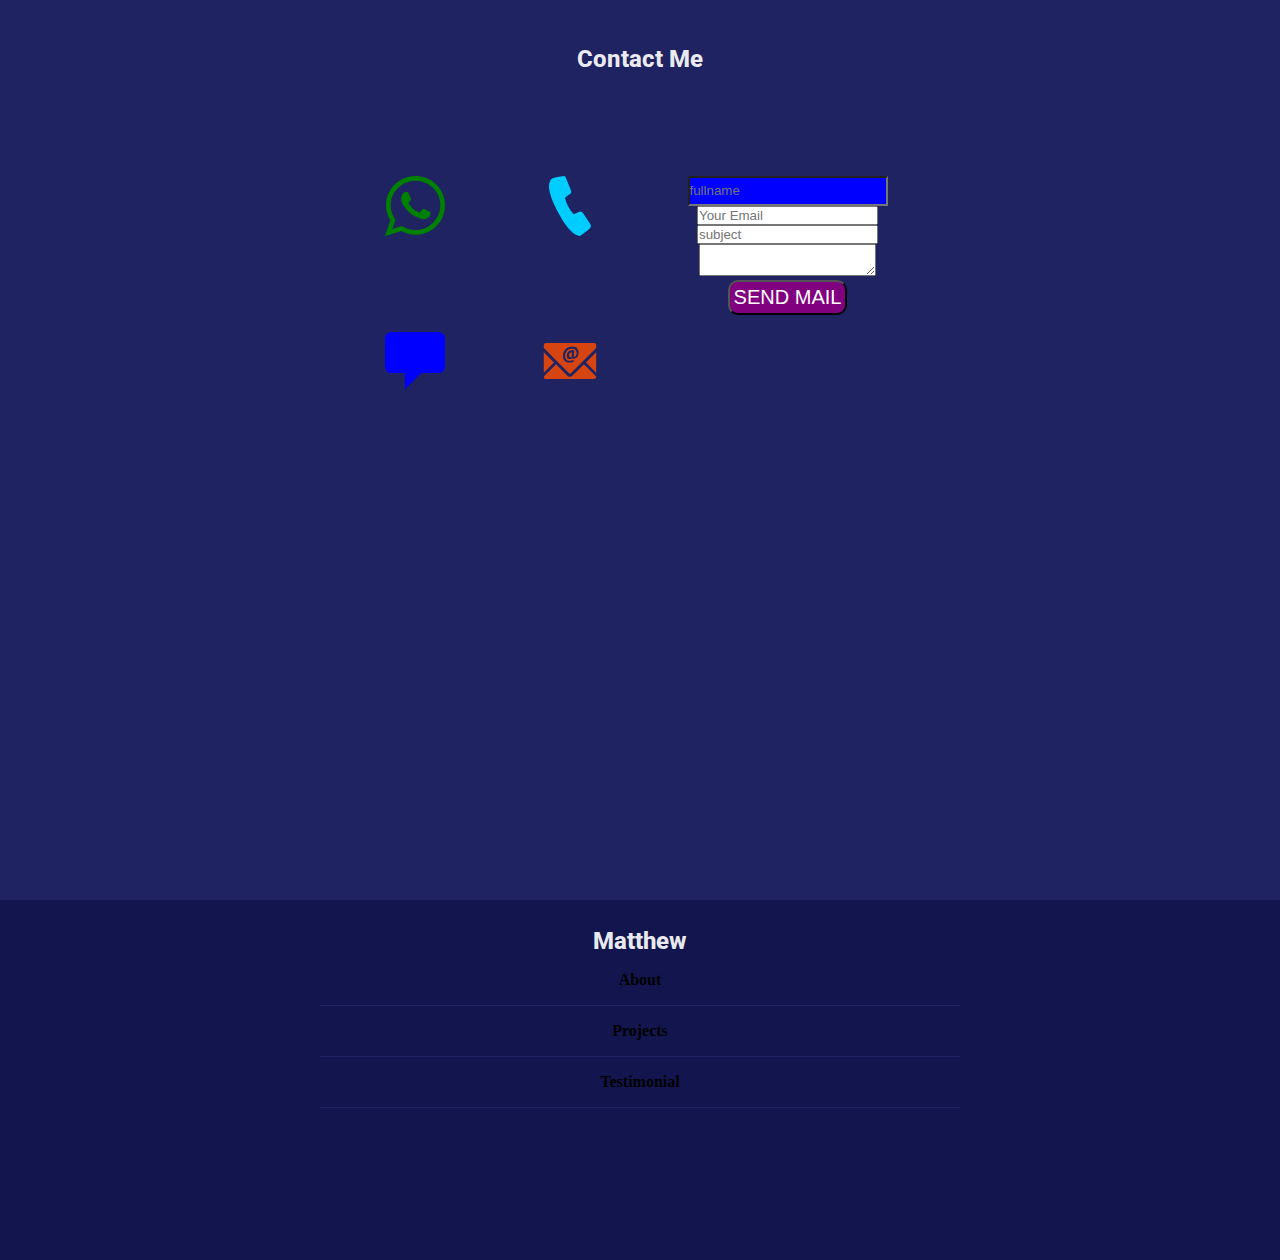
==== commit efc7754a: "update" ====
--- a/index.html
+++ b/index.html
@@ -172,8 +172,9 @@
 	<div class="mywork" id="work">
 		<h2>My Work</h2>
 		<div class="workfull">
-			<div class="workdata" style="display: block;">
-				<a href="https://www.ibotsterling.com/"><img style="height: 150px;" src="images/ibot.png"></a>
+			<div class="workdata" style="display: block; margin-left: 5px; margin-top: 8px; border-radius:5px;  width: fit-content; background-color: gray;">
+				<a href="https://www.ibotsterling.com/"><img style="max-height: 200px; max-width: 200px;" src="images/ibot.png"></a><br><div>	
+				<span>IBOT</span><i id="hov" class="icofont-arrow-right"></i></div>
 			</div>
 			<div class="workdata">
 				
@@ -195,8 +196,14 @@
 					<a href="mailto:thisismatthew@gmail.com"><i class="icofont-email"style="font-size: 60px; color:#ff4d00d1;"></i></a>
 				</div>
 				<div class="talk">
-					<textarea placeholder="write me..."></textarea><br>
-					<input type="submit" name="">
+					<form method="post" action="mailme">	
+							<input type="text" name="name" placeholder="fullname" style="height: 30px; width: 200px; background-color: blue; color: white;"><br>	
+							<input type="text" name="email" placeholder="Your Email"><br>	
+							<input type="text" name="subject" placeholder="subject"><br>	
+							<textarea name="message" placeholder="message">	</textarea><br>	
+							<button type="submit" name="submit">	SEND MAIL</button>
+
+					</form>
 				</div>
 				
 			</div>
--- a/thisismatthew5.css
+++ b/thisismatthew5.css
@@ -481,4 +481,8 @@
 	height: 100px;
 	border: 2px solid black;
 	width: 300px;
-}*/+}*/
+
+#hov:hover{
+	margin-left: 2px;
+}